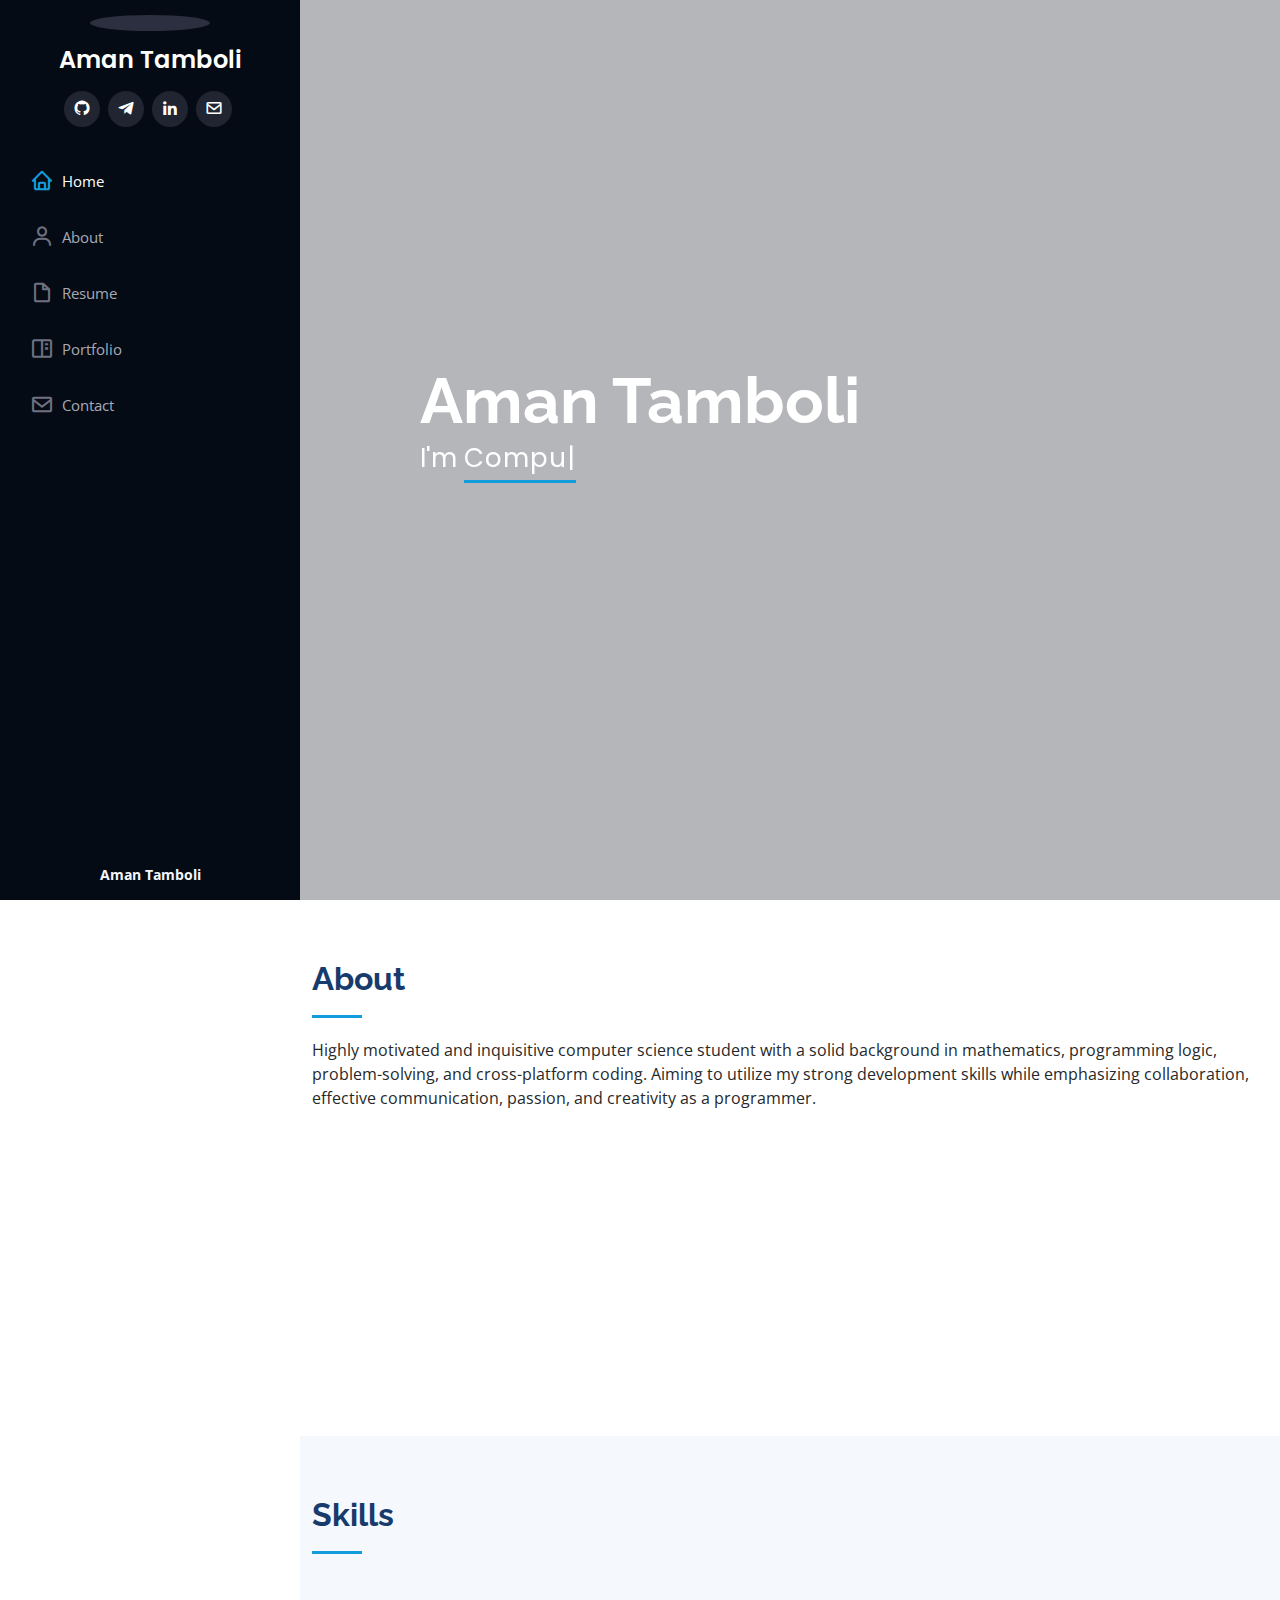
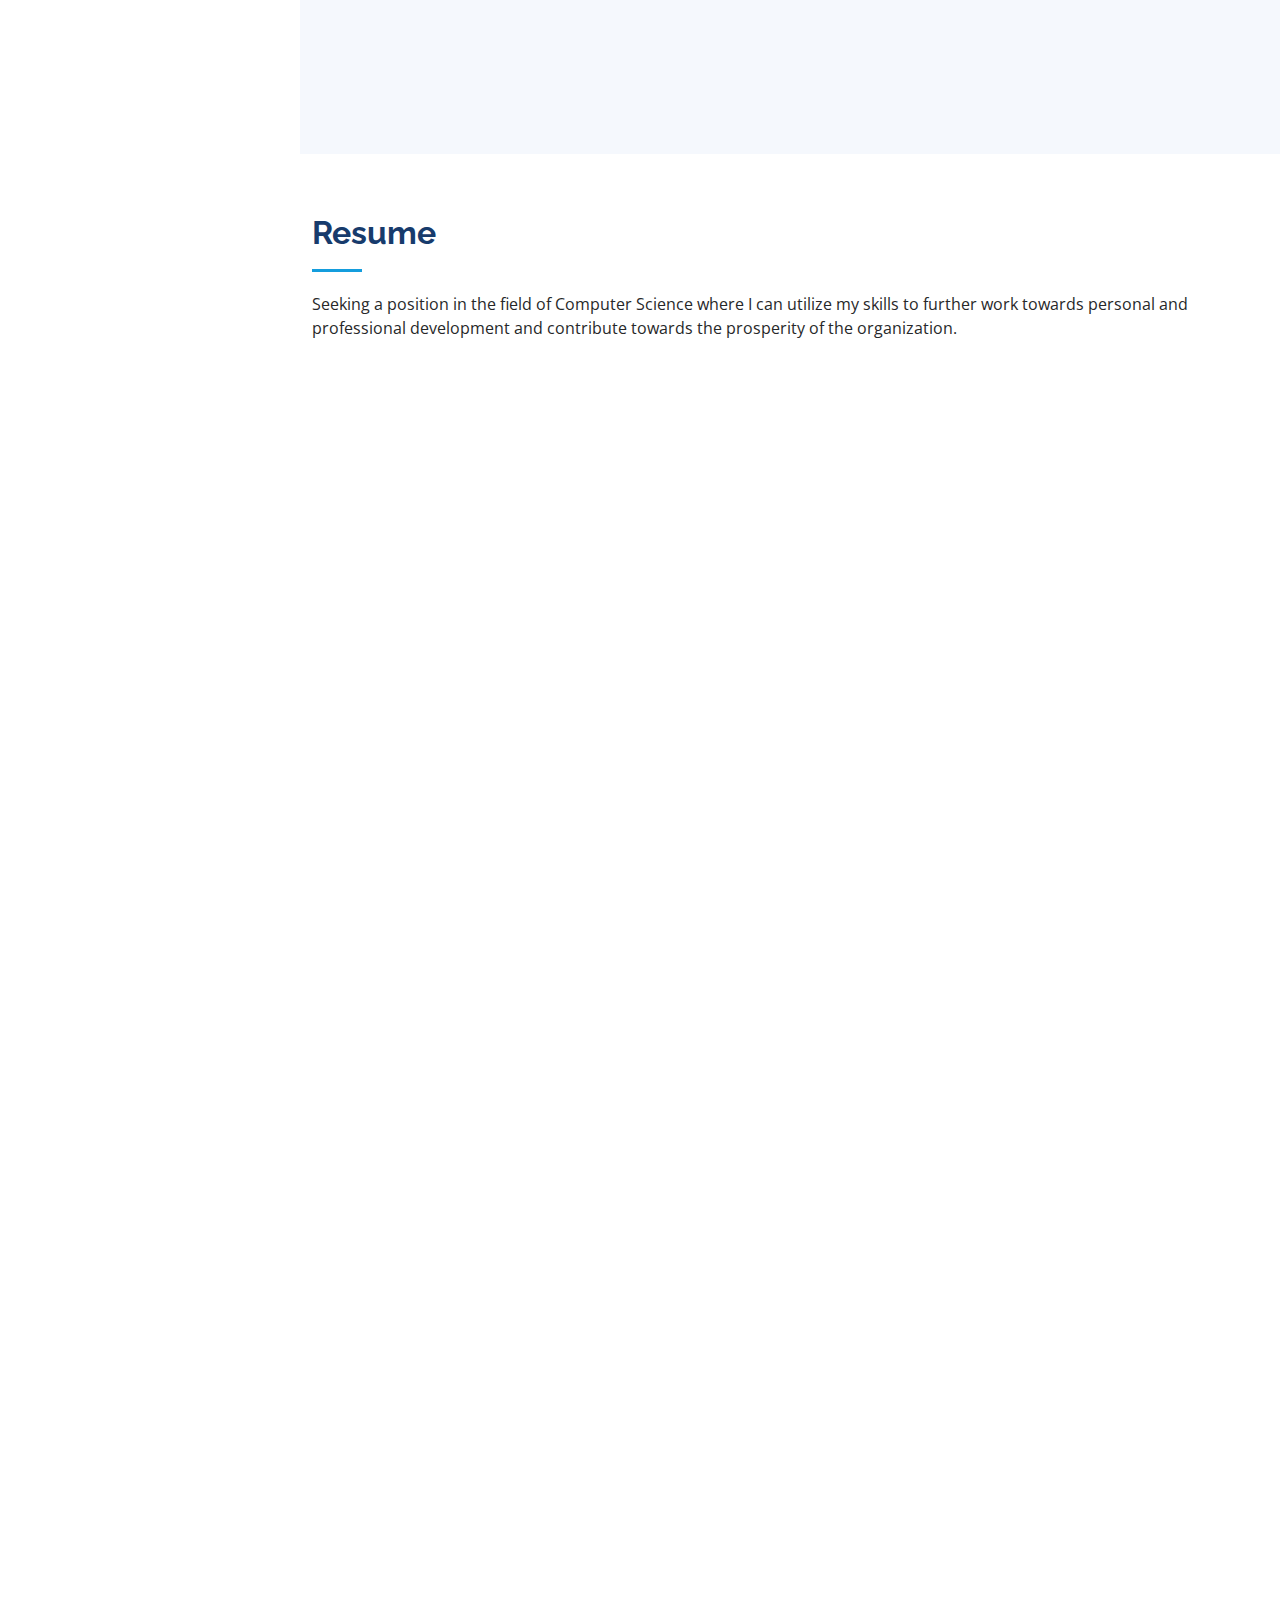
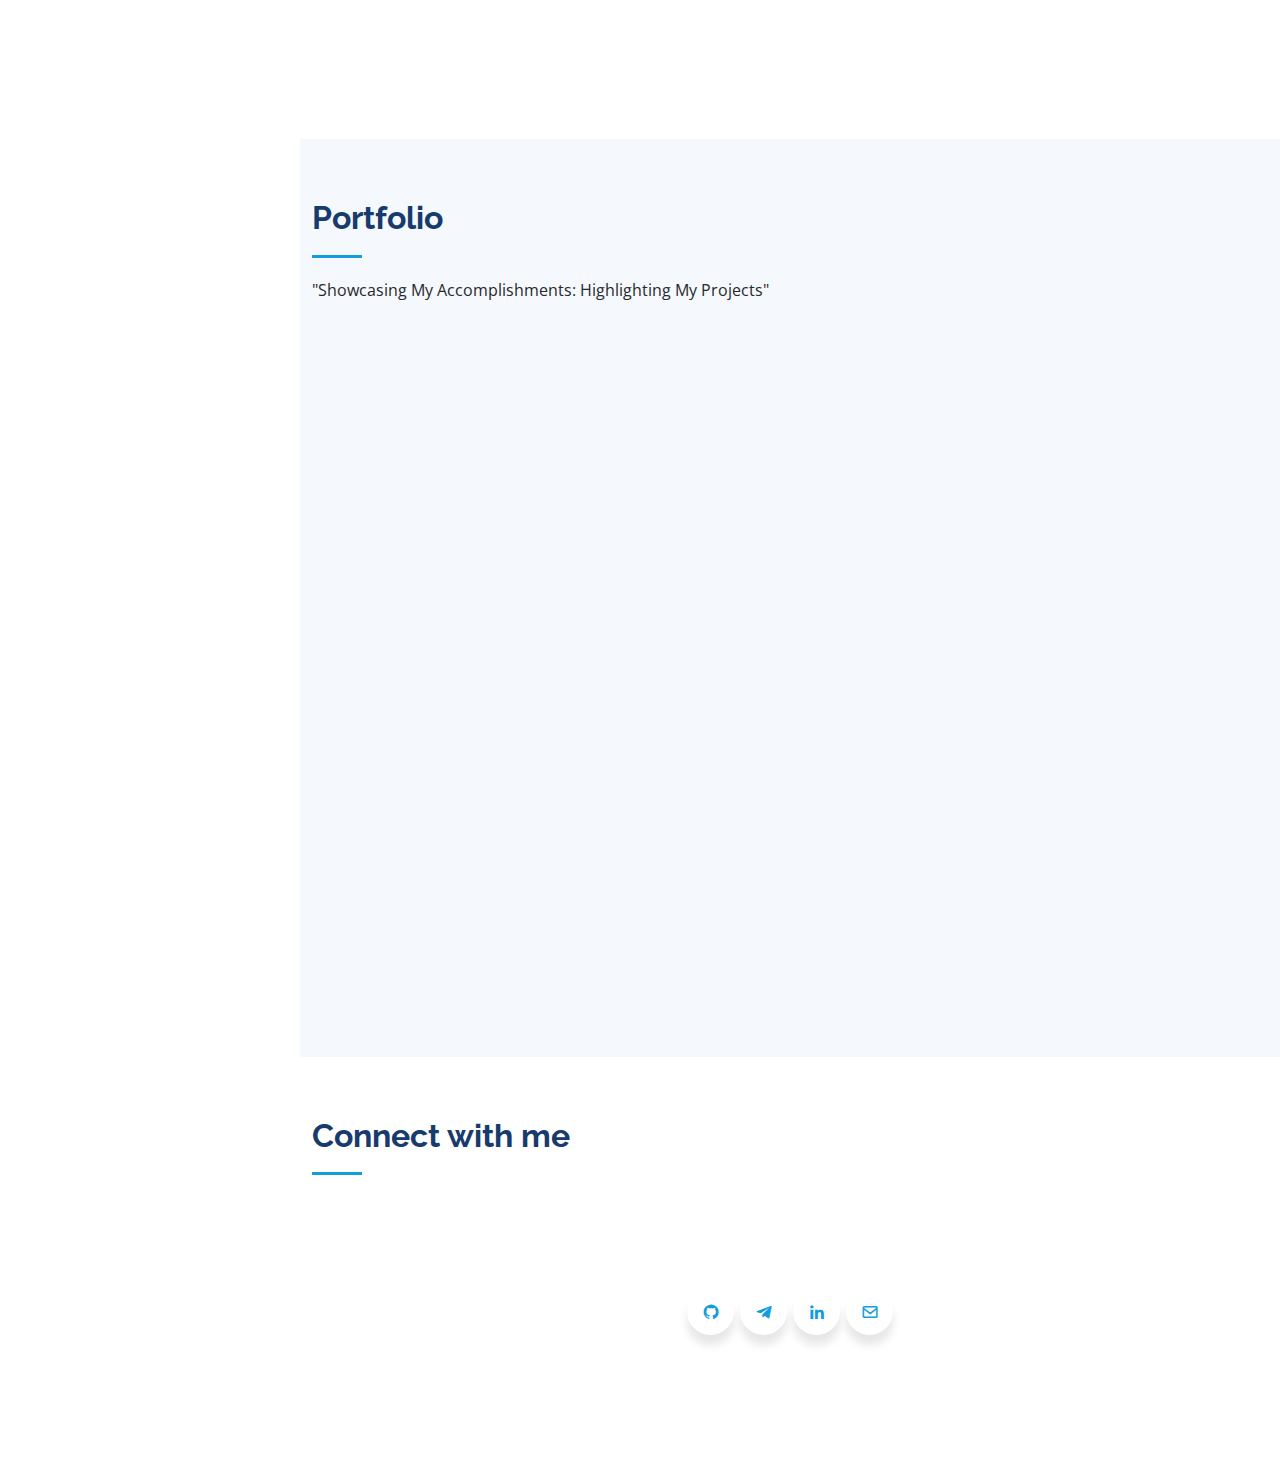
==== index.html @ ceb61392 "update" ====
<!DOCTYPE html>
<html lang="en">

<head>
  <meta charset="utf-8">
  <meta content="width=device-width, initial-scale=1.0" name="viewport">

  <title>Aman Tamboli: Portfolio</title>
  <meta content="" name="description">
  <meta content="" name="keywords">

  <!-- Favicons -->
  <link href="assets/img/mylogo.png" rel="icon">
  <link href="assets/img/mylogo.png" rel="apple-touch-icon">

  <!-- Google Fonts -->
  <link
    href="https://fonts.googleapis.com/css?family=Open+Sans:300,300i,400,400i,600,600i,700,700i|Raleway:300,300i,400,400i,500,500i,600,600i,700,700i|Poppins:300,300i,400,400i,500,500i,600,600i,700,700i"
    rel="stylesheet">

  <!-- Vendor CSS Files -->
  <link href="assets/vendor/aos/aos.css" rel="stylesheet">
  <link href="assets/vendor/bootstrap/css/bootstrap.min.css" rel="stylesheet">
  <link href="assets/vendor/bootstrap-icons/bootstrap-icons.css" rel="stylesheet">
  <link href="assets/vendor/boxicons/css/boxicons.min.css" rel="stylesheet">
  <link href="assets/vendor/glightbox/css/glightbox.min.css" rel="stylesheet">
  <link href="assets/vendor/swiper/swiper-bundle.min.css" rel="stylesheet">
  <link rel="stylesheet" href="https://cdnjs.cloudflare.com/ajax/libs/font-awesome/5.15.3/css/all.min.css" />
  <!-- Template Main CSS File -->
  <link href="assets/css/style.css" rel="stylesheet">

  <!-- =======================================================
  * Template Name: iPortfolio - v3.7.0
  * Template URL: https://bootstrapmade.com/iportfolio-bootstrap-portfolio-websites-template/
  * Author: BootstrapMade.com
  * License: https://bootstrapmade.com/license/
  ======================================================== -->
</head>

<body>

  <!-- ======= Mobile nav toggle button ======= -->
  <i class="bi bi-list mobile-nav-toggle d-xl-none"></i>

  <!-- ======= Header ======= -->
  <header id="header">
    <div class="d-flex flex-column">

      <div class="profile">
        <!-- <img src="https://media-exp1.licdn.com/dms/image/C5603AQG3mb6Bc3Xt7g/profile-displayphoto-shrink_800_800/0/1639914440970?e=1656547200&v=beta&t=l0joowazqiix-1mie-mZWwQ-LQXD8ti0ao4_IFDDlk4" alt="" class="img-fluid rounded-circle"> -->
        <!-- <img src="https://raw.githubusercontent.com/amantamboli/portfolio/master/assets/img/mylogo.png" alt="" class="img-fluid rounded-circle"> -->
        <img
          src="https://media-exp2.licdn.com/dms/image/C5603AQG3mb6Bc3Xt7g/profile-displayphoto-shrink_400_400/0/1639914440970?e=1663804800&v=beta&t=HM-9OpyzjAhBj-Ykf5n0uSPg3c0UyZ5aHsgUbwPzd6U"
          alt="" class="img-fluid rounded-circle">
        <h1 class="text-light"><a href="index.html">Aman Tamboli</a></h1>
        <div class="social-links mt-3 text-center">
          <a href="https://github.com/amantamboli/" class="twitter" target="_blank"><i class="bx bxl-github"></i></a>
          <a href="https://t.me/amantamboli" class="telegram"><i class="bx bxl-telegram" target="_blank"></i></a>
          <a href="https://www.linkedin.com/in/amantamboli/" class="linkedin"><i class="bx bxl-linkedin"
              target="_blank"></i></a>
          <a href="mailto: amantamboli7781@gmail.com" class="linkedin"><i class="bx bx-envelope"
              target="_blank"></i></a>
        </div>
      </div>

      <nav id="navbar" class="nav-menu navbar">
        <ul>
          <li><a href="#hero" class="nav-link scrollto active"><i class="bx bx-home"></i> <span>Home</span></a></li>
          <li><a href="#about" class="nav-link scrollto"><i class="bx bx-user"></i> <span>About</span></a></li>
          <li><a href="#resume" class="nav-link scrollto"><i class="bx bx-file-blank"></i> <span>Resume</span></a></li>
          <li><a href="#portfolio" class="nav-link scrollto"><i class="bx bx-book-content"></i>
              <span>Portfolio</span></a></li>
          <li><a href="#contact" class="nav-link scrollto"><i class="bx bx-envelope"></i> <span>Contact</span></a></li>
        </ul>
      </nav><!-- .nav-menu -->
    </div>
  </header><!-- End Header -->

  <!-- ======= Hero Section ======= -->
  <section id="hero" class="d-flex flex-column justify-content-center align-items-center">
    <div class="hero-container" data-aos="fade-in">
      <h1>Aman Tamboli</h1>
      <p>I'm <span class="typed" data-typed-items="Computer Science Student"></span></p>
    </div>
  </section><!-- End Hero -->

  <main id="main">

    <!-- ======= About Section ======= -->
    <section id="about" class="about">
      <div class="container">

        <div class="section-title">
          <h2>About</h2>
          <p>Highly motivated and inquisitive computer science student with a solid background in mathematics,
            programming logic, problem-solving, and cross-platform coding. Aiming to utilize my strong development
            skills while emphasizing collaboration, effective communication, passion, and creativity as a programmer.
          </p>
        </div>

        <div class="row">

          <div class="col-lg pt-4 pt-lg-0 content" data-aos="fade">
            <h3>Computer Science Graduate.</h3>
            <p class="fst-italic">
              Master's Degree in Computer Science.
            </p>
            <div class="row">
              <div class="col-lg-6">
                <ul>
                  <li><i class="bi bi-chevron-right"></i> <strong></strong> <span>🌱 I’m currently learning everything
                      🤣</span></li>
                  <li><i class="bi bi-chevron-right"></i> <strong></strong> <span>🤔: I’m looking for help with anything
                      I am currently working on! 😅</span></li>
                  <li><i class="bi bi-chevron-right"></i> <strong></strong> <span>✍ You can find my resume here <a
                        href="https://drive.google.com/file/d/1RSyKnVNgx1D_3Hx6oKU5B5f_IW3lzpwm/view?usp=drive_link"
                        target="_blank"> Resume</a></span></li>
                  <!-- <li><i class="bi bi-chevron-right"></i> <strong>City:</strong> <span></span></li> -->
                </ul>
              </div>
              <div class="col-lg-6">
                <ul>
                  <li><i class="bi bi-chevron-right"></i> <strong></strong>❤️ Love Mathematics <span></span></li>
                  <!-- <li><i class="bi bi-chevron-right"></i> <strong>Degree:</strong> <span></span></li> -->
                  <li><i class="bi bi-chevron-right"></i> <strong></strong> <span>⚡ Fun fact: Je connais un peu le
                      français.</span>
                  </li>
                  <!-- <li><i class="bi bi-chevron-right"></i> <strong>Freelance:</strong> <span></span></li> -->
                </ul>
              </div>
            </div>
            <p>

            </p>
          </div>
        </div>

      </div>
    </section><!-- End About Section -->



    <!-- ======= Skills Section ======= -->
    <section id="skills" class="skills section-bg">
      <div class="container">

        <div class="section-title">
          <h2>Skills</h2>
          <p></p>
        </div>

        <div class="row skills-content">
          <div class="col-sm-3" data-aos="fade-up">

            <div class="progress">
              <span class="skill">C/C++ </span>

            </div>

            <div class="progress">
              <span class="skill">Python </span>

            </div>

            <div class="progress">
              <span class="skill">Django</span>

            </div>

          </div>
          <div class="col-sm-3" data-aos="fade-up">

            <div class="progress">
              <span class="skill">Java </span>

            </div>

            <div class="progress">
              <span class="skill">Machine Learning </span>

            </div>

            <div class="progress">
              <span class="skill">JavaScript</span>

            </div>

          </div>
          <div class="col-sm-3" data-aos="fade-up">

            <div class="progress">
              <span class="skill">PHP </span>

            </div>

            <div class="progress">
              <span class="skill">SQL </span>

            </div>

            <div class="progress">
              <span class="skill">HTML/CSS</span>

            </div>

          </div>

          <div class="col-sm-3" data-aos="fade-up" data-aos-delay="100">

            <div class="progress">
              <span class="skill">Git & GitHub </span>

            </div>

            <div class="progress">
              <span class="skill">Data structure & algorithm </span>

            </div>

            <div class="progress">
              <span class="skill">Problem Solving </span>

            </div>

          </div>

        </div>

      </div>
    </section><!-- End Skills Section -->

    <!-- ======= Resume Section ======= -->
    <section id="resume" class="resume">
      <div class="container">

        <div class="section-title">
          <h2>Resume</h2>
          <p>Seeking a position in the field of Computer Science
            where I can utilize my skills to further work towards
            personal and professional development and contribute
            towards the prosperity of the organization.</p>
        </div>

        <div class="row">
          <div class="col-lg-6" data-aos="fade-up">
            <h3 class="resume-title">Summary</h3>
            <div class="resume-item pb-0">
              <h4>Aman Tamboli</h4>
              <p><em>Highly motivated and inquisitive computer science student with a solid background in mathematics,
                  programming logic, problem-solving, and cross-platform coding. Aiming to utilize my strong development
                  skills while emphasizing collaboration, effective communication, passion, and creativity as a
                  programmer.</em></p>
              <ul>
                <li>Pune, Mahatrastra, India</li>
                <li><a href="https://github.com/amantamboli">GitHub</a></li>
                <li><a href="mailto: amanullatamboli7781@gmail.com">Email Me</a></li>
              </ul>
            </div>

            <h3 class="resume-title">Education</h3>
            <div class="resume-item">
              <h4>MSc (Computer Science)</h4>
              <h5>2021 - 2023</h5>
              <p><em>Fergusson College, Pune</em></p>
              <p></p>
            </div>
            <div class="resume-item">
              <h4>BSc (Computer Science)</h4>
              <h5>2018 - 2021</h5>
              <p><em>Pune University</em></p>
              <p></p>
            </div>
            <div class="resume-item">
              <h4>HSC (XII<sup>th</sup>)</h4>
              <h5>2017 - 2018</h5>
              <p><em>Mahatrastra State Board</em></p>
              <p></p>
            </div>
          </div>
          <div class="col-lg-6" data-aos="fade-up" data-aos-delay="100">
            <h3 class="resume-title">Projects</h3>
            <div class="resume-item">
              <h4>Duplicate Question Detection</h4>
              <h5>2023</h5>
              <p><em><a href="https://github.com/amantamboli/duplicate_questions_detection">See Source Code</a></em></p>
              <p><em><a href="partials/question.html">Visit Website</a></em></p>
              <ul>
                <li>In this project, our focus was on identifying duplicate questions. By leveraging machine learning
                  techniques and Quora's question pair dataset, we developed models to classify questions as duplicate
                  or non-duplicate.</li>
                <li>Our goal was to enhance the user experience by improving content quality and quantity through
                  effective duplicate question detection. </li>

                <li> python, Jupyter Notebook, Streamlit</li>
              </ul>
            </div>
            <div class="resume-item">
              <h4>StudyHub</h4>
              <h5>2023</h5>
              <p><em><a href="https://github.com/amantamboli/studyhub">See Source Code</a></em></p>
              <p><em><a href="partials/studyhub.html">Visit Website</a></em></p>
              <ul>

                <li>StudyHub is a web application that streamlines academic management for students. With features like
                  task organization, homework management, note-taking, book search, and more, StudyHub saves time and
                  simplifies student life.</li>
                <li>Accessible 24/7 on mobile phones and laptops, StudyHub aims to enhance productivity and provide
                  students with a centralized platform for academic success.</li>
                <li> python, Django, JavaScript, SQlite, HTML, CSS,</li>
              </ul>
            </div>
            <div class="resume-item">
              <h4>StudiTalk</h4>
              <h5>2022</h5>
              <p><em><a href="https://github.com/amantamboli/studitalk">See source code</a></em></p>
              <p><em><a href="partials/chatapp.html">Visit Website</a></em></p>
              <ul>
                <li>Our chat application connects students with shared interests, enabling them to interact, seek help,
                  and build a supportive community.</li>
                <li>By specifying preferences and creating an account, students can engage in meaningful conversations,
                  fostering knowledge-sharing and learning. </li>

                <li>JavaScript, PHP, MySql, HTML, CSS</li>
              </ul>
            </div>
          </div>
        </div>

      </div>
    </section><!-- End Resume Section -->

    <!-- ======= Portfolio Section ======= -->
    <section id="portfolio" class="portfolio section-bg">
      <div class="container">

        <div class="section-title">
          <h2>Portfolio</h2>
          <p>"Showcasing My Accomplishments: Highlighting My Projects"</p>
        </div>



        <div class="row portfolio-container" data-aos="fade-up" data-aos-delay="100">

          <div class="col-lg-4 col-md-6 portfolio-item filter-app">
            <div class="portfolio-wrap">
              <img src="assets/img/Duplicate Question Detection.png" class="img-fluid" alt="img">
              <div class="portfolio-links">

                <a href="partials/question.html" title="Click for More Details"><i class="bx bx-link"></i>Click here to
                  see details</a>
              </div>
            </div>
          </div>

          <div class="col-lg-4 col-md-6 portfolio-item filter-app">
            <div class="portfolio-wrap">
              <img src="assets/img/studyhubthubnail.png" class="img-fluid" alt="img">
              <div class="portfolio-links">

                <a href="partials/studyhub.html" title="Click for More Details"><i class="bx bx-link"></i>Click here to
                  see details</a>
              </div>
            </div>
          </div>

          <div class="col-lg-4 col-md-6 portfolio-item filter-web">
            <div class="portfolio-wrap">
              <img src="assets/img/chatapp/chatapp portfolio thumbnail.png" class="img-fluid" alt="img">
              <div class="portfolio-links">

                <a href="partials/chatapp.html" title="Click for More Details"><i class="bx bx-link"></i>Click here to
                  see details</a>
              </div>
            </div>
          </div>

          <div class="col-lg-4 col-md-6 portfolio-item filter-app">
            <div class="portfolio-wrap">
              <img src="assets/img/insurance/insurance portfolio thumbnail.png" class="img-fluid" alt="img">
              <div class="portfolio-links">

                <a href="partials/insurance.html" title="Click for More Details"><i class="bx bx-link">Click here to see
                    details</i></a>
              </div>
            </div>
          </div>






        </div>

      </div>
    </section><!-- End Portfolio Section -->



    <!-- ======= Contact Section ======= -->
    <section id="contact" class="contact">
      <div class="container">

        <div class="section-title">
          <h2>Connect with me</h2>
          <p></p>
        </div>


        <section class="icons">
          <div class="wrapper">
            <ul class="wrapper">

              <a height="25px" width="25" href="https://github.com/amantamboli/" class="twitter" target="_blank">
                <li class="icon codechef"><i class="bx bxl-github"></i><span class="tooltip">GitHub</span></li>
              </a>
              <a href="https://t.me/amantamboli" class="telegram">
                <li class="icon codeforces"><i class="bx bxl-telegram" target="_blank"></i><span
                    class="tooltip">Telegram</span></li>
              </a>
              <a href="https://www.linkedin.com/in/amantamboli/" class="linkedin">
                <li class="icon codeforces"><i class="bx bxl-linkedin" target="_blank"></i><span
                    class="tooltip">linkedin</span></li>
              </a>
              <a href="mailto: amantamboli7781@gmail.com" class="linkedin">
                <li class="icon leetcode"><i class="bx bx-envelope" target="_blank"></i><span
                    class="tooltip">Email</span></li< /a>


                  <!-- <a href="https://www.codechef.com/users/stokesy7/" target="_blank"> <li class="icon codechef">
                <span class="tooltip">CodeChef</span>
               <span><img src="https://raw.githubusercontent.com/amantamboli/portfolio/030cffebc2ae0749c78e4b8c94be633394f4f6c1/assets/img/codechef.svg" alt="" height="25px" width="25"></span>
              </li></a>
              <a href="https://codeforces.com/profile/Stokesy" target="_blank"><li class="icon codeforces">
                <span class="tooltip">codeforces</span>
               <span><img src="https://raw.githubusercontent.com/amantamboli/portfolio/bebb0fd388e89c88b3a866d86327655bfe394910/assets/img/codeforces.svg" alt="" height="25px" width="25"></span>
              </li></a>
              <a href="https://atcoder.jp/users/Stokesy" target="_blank"><li class="icon atcoder">
                <span class="tooltip">atcoder</span>
                <span><img src="https://raw.githubusercontent.com/amantamboli/portfolio/bebb0fd388e89c88b3a866d86327655bfe394910/assets/img/codio.svg" alt="" height="25px" width="25"></span>
              </li></a>
              <a href="https://leetcode.com/Stokesy/" target="_blank"><li class="icon leetcode">
                 <span class="tooltip">LeetCode</span>
                <span><img src="https://raw.githubusercontent.com/amantamboli/portfolio/bebb0fd388e89c88b3a866d86327655bfe394910/assets/img/leetcode.svg" alt="" height="25px" width="25"></span>
              </li></a> -->

            </ul>
          </div>
        </section>


      </div>

      </div>
    </section><!-- End Contact Section -->

  </main><!-- End #main -->

  <!-- ======= Footer ======= -->
  <footer id="footer">
    <div class="container">
      <div class="copyright">
        <strong><span>Aman Tamboli</span></strong>
      </div>

    </div>
  </footer><!-- End  Footer -->

  <a href="#" class="back-to-top d-flex align-items-center justify-content-center"><i
      class="bi bi-arrow-up-short"></i></a>

  <!-- Vendor JS Files -->
  <script src="assets/vendor/purecounter/purecounter.js"></script>
  <script src="assets/vendor/aos/aos.js"></script>
  <script src="assets/vendor/bootstrap/js/bootstrap.bundle.min.js"></script>
  <script src="assets/vendor/glightbox/js/glightbox.min.js"></script>
  <script src="assets/vendor/isotope-layout/isotope.pkgd.min.js"></script>
  <script src="assets/vendor/swiper/swiper-bundle.min.js"></script>
  <script src="assets/vendor/typed.js/typed.min.js"></script>
  <script src="assets/vendor/waypoints/noframework.waypoints.js"></script>
  <script src="assets/vendor/php-email-form/validate.js"></script>

  <!-- Template Main JS File -->
  <script src="assets/js/main.js"></script>

</body>

</html>
---- assets/css/style.css ----
/**
* Template Name: iPortfolio - v3.7.0
* Template URL: https://bootstrapmade.com/iportfolio-bootstrap-portfolio-websites-template/
* Author: BootstrapMade.com
* License: https://bootstrapmade.com/license/
*/

/*--------------------------------------------------------------
# General
--------------------------------------------------------------*/


body {
  font-family: "Open Sans", sans-serif;
  color: #272829;
}

a {
  color: #149ddd;
  text-decoration: none;
}

a:hover {
  color: #37b3ed;
  text-decoration: none;
}

h1, h2, h3, h4, h5, h6 {
  font-family: "Raleway", sans-serif;
}

/*--------------------------------------------------------------
# Back to top button
--------------------------------------------------------------*/
.back-to-top {
  position: fixed;
  visibility: hidden;
  opacity: 0;
  right: 15px;
  bottom: 15px;
  z-index: 996;
  background: #149ddd;
  width: 40px;
  height: 40px;
  border-radius: 50px;
  transition: all 0.4s;
}
.back-to-top i {
  font-size: 28px;
  color: #fff;
  line-height: 0;
}
.back-to-top:hover {
  background: #2eafec;
  color: #fff;
}
.back-to-top.active {
  visibility: visible;
  opacity: 1;
}

/*--------------------------------------------------------------
# Header
--------------------------------------------------------------*/
#header {
  position: fixed;
  top: 0;
  left: 0;
  bottom: 0;
  width: 300px;
  transition: all ease-in-out 0.5s;
  z-index: 9997;
  transition: all 0.5s;
  padding: 0 15px;
  background: #040b14;
  overflow-y: auto;
}
#header .profile img {
  margin: 15px auto;
  display: block;
  width: 120px;
  border: 8px solid #2c2f3f;
}
#header .profile h1 {
  font-size: 24px;
  margin: 0;
  padding: 0;
  font-weight: 600;
  -moz-text-align-last: center;
  text-align-last: center;
  font-family: "Poppins", sans-serif;
}
#header .profile h1 a, #header .profile h1 a:hover {
  color: #fff;
  text-decoration: none;
}
#header .profile .social-links a {
  font-size: 18px;
  display: inline-block;
  background: #212431;
  color: #fff;
  line-height: 1;
  padding: 8px 0;
  margin-right: 4px;
  border-radius: 50%;
  text-align: center;
  width: 36px;
  height: 36px;
  transition: 0.3s;
}
#header .profile .social-links a:hover {
  background: #149ddd;
  color: #fff;
  text-decoration: none;
}

#main {
  margin-left: 300px;
}

@media (max-width: 1199px) {
  #header {
    left: -300px;
  }

  #main {
    margin-left: 0;
  }
}
/*--------------------------------------------------------------
# Navigation Menu
--------------------------------------------------------------*/
/* Desktop Navigation */
.nav-menu {
  padding: 30px 0 0 0;
}
.nav-menu * {
  margin: 0;
  padding: 0;
  list-style: none;
}
.nav-menu > ul > li {
  position: relative;
  white-space: nowrap;
}
.nav-menu a, .nav-menu a:focus {
  display: flex;
  align-items: center;
  color: #a8a9b4;
  padding: 12px 15px;
  margin-bottom: 8px;
  transition: 0.3s;
  font-size: 15px;
}
.nav-menu a i, .nav-menu a:focus i {
  font-size: 24px;
  padding-right: 8px;
  color: #6f7180;
}
.nav-menu a:hover, .nav-menu .active, .nav-menu .active:focus, .nav-menu li:hover > a {
  text-decoration: none;
  color: #fff;
}
.nav-menu a:hover i, .nav-menu .active i, .nav-menu .active:focus i, .nav-menu li:hover > a i {
  color: #149ddd;
}

/* Mobile Navigation */
.mobile-nav-toggle {
  position: fixed;
  right: 15px;
  top: 15px;
  z-index: 9998;
  border: 0;
  font-size: 24px;
  transition: all 0.4s;
  outline: none !important;
  background-color: #149ddd;
  color: #fff;
  width: 40px;
  height: 40px;
  display: inline-flex;
  align-items: center;
  justify-content: center;
  line-height: 0;
  border-radius: 50px;
  cursor: pointer;
}

.mobile-nav-active {
  overflow: hidden;
}
.mobile-nav-active #header {
  left: 0;
}

/*--------------------------------------------------------------
# Hero Section
--------------------------------------------------------------*/
#hero {
  width: 100%;
  height: 100vh;
  background: url("https://images.unsplash.com/photo-1480506132288-68f7705954bd?ixlib=rb-1.2.1&ixid=MnwxMjA3fDB8MHxwaG90by1wYWdlfHx8fGVufDB8fHx8&auto=format&fit=crop&w=1220&q=80") top center;
  background-size: cover;
}
#hero:before {
  content: "";
  background: rgba(5, 13, 24, 0.3);
  position: absolute;
  bottom: 0;
  top: 0;
  left: 0;
  right: 0;
  z-index: 1;
}
#hero .hero-container {
  position: relative;
  z-index: 2;
  min-width: 300px;
  
}
#hero h1 {
  margin: 0 0 10px 0;
  font-size: 64px;
  font-weight: 700;
  line-height: 56px;
  color: #fff;
}
#hero p {
  color: #fff;
  margin-bottom: 50px;
  font-size: 26px;
  font-family: "Poppins", sans-serif;
}
#hero p span {
  color: #fff;
  padding-bottom: 4px;
  letter-spacing: 1px;
  border-bottom: 3px solid #149ddd;
}
@media (min-width: 1024px) {
  #hero {
    background-attachment: fixed;
  }
}
@media (max-width: 768px) {
  #hero h1 {
    font-size: 28px;
    line-height: 36px;
  }
  #hero h2 {
    font-size: 18px;
    line-height: 24px;
    margin-bottom: 30px;
  }
  #hero .hero-container {
    
    width: 80%;
  height: 20%;
  }
}

/*--------------------------------------------------------------
# Sections General
--------------------------------------------------------------*/
section {
  padding: 60px 0;
  overflow: hidden;
}

.section-bg {
  background: #f5f8fd;
}

.section-title {
  padding-bottom: 30px;
}
.section-title h2 {
  font-size: 32px;
  font-weight: bold;
  margin-bottom: 20px;
  padding-bottom: 20px;
  position: relative;
  color: #173b6c;
}
.section-title h2::after {
  content: "";
  position: absolute;
  display: block;
  width: 50px;
  height: 3px;
  background: #149ddd;
  bottom: 0;
  left: 0;
}
.section-title p {
  margin-bottom: 0;
}

/*--------------------------------------------------------------
# About
--------------------------------------------------------------*/
.about .content h3 {
  font-weight: 700;
  font-size: 26px;
  color: #173b6c;
}
.about .content ul {
  list-style: none;
  padding: 0;
}
.about .content ul li {
  margin-bottom: 20px;
  display: flex;
  align-items: center;
}
.about .content ul strong {
  margin-right: 10px;
}
.about .content ul i {
  font-size: 16px;
  margin-right: 5px;
  color: #149ddd;
  line-height: 0;
}
.about .content p:last-child {
  margin-bottom: 0;
}

/*--------------------------------------------------------------
# Facts
--------------------------------------------------------------*/
.facts {
  padding-bottom: 30px;
}
.facts .count-box {
  padding: 30px;
  width: 100%;
}
.facts .count-box i {
  display: block;
  font-size: 44px;
  color: #149ddd;
  float: left;
  line-height: 0;
}
.facts .count-box span {
  font-size: 48px;
  line-height: 40px;
  display: block;
  font-weight: 700;
  color: #050d18;
  margin-left: 60px;
}
.facts .count-box p {
  padding: 15px 0 0 0;
  margin: 0 0 0 60px;
  font-family: "Raleway", sans-serif;
  font-size: 14px;
  color: #122f57;
}
.facts .count-box a {
  font-weight: 600;
  display: block;
  margin-top: 20px;
  color: #122f57;
  font-size: 15px;
  font-family: "Poppins", sans-serif;
  transition: ease-in-out 0.3s;
}
.facts .count-box a:hover {
  color: #1f5297;
}

/*--------------------------------------------------------------
# Akills
--------------------------------------------------------------*/
.skills .progress {
  height: 30px;
  display: block;
  background: none;
  border-radius: 0;
}
.skills .progress .skill {
  padding: 0;
  margin: 0 0 6px 0;
  text-transform: uppercase;
  display: block;
  font-weight: 600;
  font-family: "Poppins", sans-serif;
  color: #050d18;
}
.skills .progress .skill .val {
  float: right;
  font-style: normal;
}
.skills .progress-bar-wrap {
  background: #dce8f8;
  height: 10px;
}
.skills .progress-bar {
  width: 1px;
  height: 10px;
  transition: 0.9s;
  background-color: #149ddd;
}

/*--------------------------------------------------------------
# Resume
--------------------------------------------------------------*/
.resume .resume-title {
  font-size: 26px;
  font-weight: 700;
  margin-top: 20px;
  margin-bottom: 20px;
  color: #050d18;
}
.resume .resume-item {
  padding: 0 0 20px 20px;
  margin-top: -2px;
  border-left: 2px solid #1f5297;
  position: relative;
}
.resume .resume-item h4 {
  line-height: 18px;
  font-size: 18px;
  font-weight: 600;
  text-transform: uppercase;
  font-family: "Poppins", sans-serif;
  color: #050d18;
  margin-bottom: 10px;
}
.resume .resume-item h5 {
  font-size: 16px;
  background: #e4edf9;
  padding: 5px 15px;
  display: inline-block;
  font-weight: 600;
  margin-bottom: 10px;
}
.resume .resume-item ul {
  padding-left: 20px;
}
.resume .resume-item ul li {
  padding-bottom: 10px;
}
.resume .resume-item:last-child {
  padding-bottom: 0;
}
.resume .resume-item::before {
  content: "";
  position: absolute;
  width: 16px;
  height: 16px;
  border-radius: 50px;
  left: -9px;
  top: 0;
  background: #fff;
  border: 2px solid #1f5297;
}

/*--------------------------------------------------------------
# Portfolio
--------------------------------------------------------------*/
.portfolio .portfolio-item {
  margin-bottom: 30px;
}
.portfolio #portfolio-flters {
  padding: 0;
  margin: 0 auto 35px auto;
  list-style: none;
  text-align: center;
  background: #fff;
  border-radius: 50px;
  padding: 2px 15px;
}
.portfolio #portfolio-flters li {
  cursor: pointer;
  display: inline-block;
  padding: 10px 15px 8px 15px;
  font-size: 14px;
  font-weight: 600;
  line-height: 1;
  text-transform: uppercase;
  color: #272829;
  margin-bottom: 5px;
  transition: all 0.3s ease-in-out;
}
.portfolio #portfolio-flters li:hover, .portfolio #portfolio-flters li.filter-active {
  color: #149ddd;
}
.portfolio #portfolio-flters li:last-child {
  margin-right: 0;
}
.portfolio .portfolio-wrap {
  transition: 0.3s;
  position: relative;
  overflow: hidden;
  z-index: 1;
}
.portfolio .portfolio-wrap::before {
  content: "";
  background: rgba(255, 255, 255, 0.5);
  position: absolute;
  left: 0;
  right: 0;
  top: 0;
  bottom: 0;
  transition: all ease-in-out 0.3s;
  z-index: 2;
  opacity: 0;
}
.portfolio .portfolio-wrap .portfolio-links {
  opacity: 1;
  left: 0;
  right: 0;
  bottom: -60px;
  z-index: 3;
  position: absolute;
  transition: all ease-in-out 0.3s;
  display: flex;
  justify-content: center;
}
.portfolio .portfolio-wrap .portfolio-links a {
  color: #fff;
  font-size: 28px;
  text-align: center;
  background: rgba(20, 157, 221, 0.75);
  transition: 0.3s;
  width: 100%;
}
.portfolio .portfolio-wrap .portfolio-links a:hover {
  background: rgba(20, 157, 221, 0.95);
}
.portfolio .portfolio-wrap .portfolio-links a + a {
  border-left: 1px solid #37b3ed;
}
.portfolio .portfolio-wrap:hover::before {
  top: 0;
  left: 0;
  right: 0;
  bottom: 0;
  opacity: 1;
}
.portfolio .portfolio-wrap:hover .portfolio-links {
  opacity: 1;
  bottom: 0;
}

/*--------------------------------------------------------------
# Portfolio Details
--------------------------------------------------------------*/
.portfolio-details {
  padding-top: 40px;
}
.portfolio-details .portfolio-details-slider img {
  width: 100%;
}
.portfolio-details .portfolio-details-slider .swiper-pagination {
  margin-top: 20px;
  position: relative;
}
.portfolio-details .portfolio-details-slider .swiper-pagination .swiper-pagination-bullet {
  width: 12px;
  height: 12px;
  background-color: #fff;
  opacity: 1;
  border: 1px solid #149ddd;
}
.portfolio-details .portfolio-details-slider .swiper-pagination .swiper-pagination-bullet-active {
  background-color: #149ddd;
}
.portfolio-details .portfolio-info {
  padding: 30px;
  box-shadow: 0px 0 30px rgba(5, 13, 24, 0.08);
}
.portfolio-details .portfolio-info h3 {
  font-size: 22px;
  font-weight: 700;
  margin-bottom: 20px;
  padding-bottom: 20px;
  border-bottom: 1px solid #eee;
}
.portfolio-details .portfolio-info ul {
  list-style: none;
  padding: 0;
  font-size: 15px;
  list-style-type: disc;
}
.portfolio-details .portfolio-info ul li + li {
  margin-top: 10px;
}
.portfolio-details .portfolio-description {
  padding-top: 30px;
}
.portfolio-details .portfolio-description h2 {
  font-size: 26px;
  font-weight: 700;
  margin-bottom: 20px;
}
.portfolio-details .portfolio-description p {
  padding: 0;
}

/*--------------------------------------------------------------
# Services
--------------------------------------------------------------*/
.services .icon-box {
  margin-bottom: 20px;
}
.services .icon {
  float: left;
  display: flex;
  align-items: center;
  justify-content: center;
  width: 54px;
  height: 54px;
  background: #149ddd;
  border-radius: 50%;
  transition: 0.5s;
  border: 1px solid #149ddd;
}
.services .icon i {
  color: #fff;
  font-size: 24px;
  line-height: 0;
}
.services .icon-box:hover .icon {
  background: #fff;
}
.services .icon-box:hover .icon i {
  color: #149ddd;
}
.services .title {
  margin-left: 80px;
  font-weight: 700;
  margin-bottom: 15px;
  font-size: 18px;
}
.services .title a {
  color: #343a40;
}
.services .title a:hover {
  color: #149ddd;
}
.services .description {
  margin-left: 80px;
  line-height: 24px;
  font-size: 14px;
}

/*--------------------------------------------------------------
# Testimonials
--------------------------------------------------------------*/
.testimonials .testimonials-carousel, .testimonials .testimonials-slider {
  overflow: hidden;
}
.testimonials .testimonial-item {
  box-sizing: content-box;
  text-align: center;
  min-height: 320px;
}
.testimonials .testimonial-item .testimonial-img {
  width: 90px;
  border-radius: 50%;
  margin: 0 auto;
}
.testimonials .testimonial-item h3 {
  font-size: 18px;
  font-weight: bold;
  margin: 10px 0 5px 0;
  color: #111;
}
.testimonials .testimonial-item h4 {
  font-size: 14px;
  color: #999;
  margin: 0;
}
.testimonials .testimonial-item .quote-icon-left, .testimonials .testimonial-item .quote-icon-right {
  color: #c3e8fa;
  font-size: 26px;
}
.testimonials .testimonial-item .quote-icon-left {
  display: inline-block;
  left: -5px;
  position: relative;
}
.testimonials .testimonial-item .quote-icon-right {
  display: inline-block;
  right: -5px;
  position: relative;
  top: 10px;
}
.testimonials .testimonial-item p {
  font-style: italic;
  margin: 0 15px 15px 15px;
  padding: 20px;
  background: #fff;
  position: relative;
  margin-bottom: 35px;
  border-radius: 6px;
  box-shadow: 0px 2px 15px rgba(0, 0, 0, 0.1);
}
.testimonials .testimonial-item p::after {
  content: "";
  width: 0;
  height: 0;
  border-top: 20px solid #fff;
  border-right: 20px solid transparent;
  border-left: 20px solid transparent;
  position: absolute;
  bottom: -20px;
  left: calc(50% - 20px);
}
.testimonials .swiper-pagination {
  margin-top: 20px;
  position: relative;
}
.testimonials .swiper-pagination .swiper-pagination-bullet {
  width: 12px;
  height: 12px;
  background-color: #fff;
  opacity: 1;
  border: 1px solid #149ddd;
}
.testimonials .swiper-pagination .swiper-pagination-bullet-active {
  background-color: #149ddd;
}

/*--------------------------------------------------------------
# Contact
--------------------------------------------------------------*/
/* .contact {
  padding-bottom: 130px;
} */
.contact .info {
  padding: 30px;
  background: #fff;
  width: 100%;
  box-shadow: 0 0 24px 0 rgba(0, 0, 0, 0.12);
  display: flex;
  justify-content: space-between;
}
.address{
 height: 4rem;

}
.address h4{
  margin-top: 10px;
}
.contact .info i {
  font-size: 20px;
  color: #149ddd;
  float: left;
  width: 44px;
  height: 44px;
  background: #dff3fc;
  display: flex;
  justify-content: center;
  align-items: center;
  border-radius: 50px;
  transition: all 0.3s ease-in-out;
}
.contact .info h4 {
  padding: 0 0 0 60px;
  font-size: 22px;
  font-weight: 600;
  margin-bottom: 5px;
  color: #050d18;
}
.contact .info p {
  padding: 0 0 10px 60px;
  margin-bottom: 20px;
  font-size: 14px;
  color: #173b6c;
}
.contact .info .email p {
  padding-top: 5px;
}
.contact .info .social-links {
  padding-left: 60px;
}
.contact .info .social-links a {
  font-size: 18px;
  display: inline-block;
  background: #333;
  color: #fff;
  line-height: 1;
  padding: 8px 0;
  border-radius: 50%;
  text-align: center;
  width: 36px;
  height: 36px;
  transition: 0.3s;
  margin-right: 10px;
}
.contact .info .social-links a:hover {
  background: #149ddd;
  color: #fff;
}
.contact .info .email:hover i, .contact .info .address:hover i, .contact .info .phone:hover i {
  background: #149ddd;
  color: #fff;
}
.contact .php-email-form {
  width: 100%;
  padding: 30px;
  background: #fff;
  box-shadow: 0 0 24px 0 rgba(0, 0, 0, 0.12);
}
.contact .php-email-form .form-group {
  padding-bottom: 8px;
}
.contact .php-email-form .validate {
  display: none;
  color: red;
  margin: 0 0 15px 0;
  font-weight: 400;
  font-size: 13px;
}
.contact .php-email-form .error-message {
  display: none;
  color: #fff;
  background: #ed3c0d;
  text-align: left;
  padding: 15px;
  font-weight: 600;
}
.contact .php-email-form .error-message br + br {
  margin-top: 25px;
}
.contact .php-email-form .sent-message {
  display: none;
  color: #fff;
  background: #18d26e;
  text-align: center;
  padding: 15px;
  font-weight: 600;
}
.contact .php-email-form .loading {
  display: none;
  background: #fff;
  text-align: center;
  padding: 15px;
}
.contact .php-email-form .loading:before {
  content: "";
  display: inline-block;
  border-radius: 50%;
  width: 24px;
  height: 24px;
  margin: 0 10px -6px 0;
  border: 3px solid #18d26e;
  border-top-color: #eee;
  -webkit-animation: animate-loading 1s linear infinite;
  animation: animate-loading 1s linear infinite;
}
.contact .php-email-form .form-group {
  margin-bottom: 15px;
}
.contact .php-email-form label {
  padding-bottom: 8px;
}
.contact .php-email-form input, .contact .php-email-form textarea {
  border-radius: 0;
  box-shadow: none;
  font-size: 14px;
}
.contact .php-email-form input {
  height: 44px;
}
.contact .php-email-form textarea {
  padding: 10px 15px;
}
.contact .php-email-form button[type=submit] {
  background: #149ddd;
  border: 0;
  padding: 10px 24px;
  color: #fff;
  transition: 0.4s;
  border-radius: 4px;
}
.contact .php-email-form button[type=submit]:hover {
  background: #37b3ed;
}
@-webkit-keyframes animate-loading {
  0% {
    transform: rotate(0deg);
  }
  100% {
    transform: rotate(360deg);
  }
}
@keyframes animate-loading {
  0% {
    transform: rotate(0deg);
  }
  100% {
    transform: rotate(360deg);
  }
}

/*--------------------------------------------------------------
# Breadcrumbs
--------------------------------------------------------------*/
.breadcrumbs {
  padding: 20px 0;
  background: #f9f9f9;
}
.breadcrumbs h2 {
  font-size: 26px;
  font-weight: 300;
}
.breadcrumbs ol {
  display: flex;
  flex-wrap: wrap;
  list-style: none;
  padding: 0;
  margin: 0;
  font-size: 15px;
}
.breadcrumbs ol li + li {
  padding-left: 10px;
}
.breadcrumbs ol li + li::before {
  display: inline-block;
  padding-right: 10px;
  color: #0e2442;
  content: "/";
}
@media (max-width: 768px) {
  .breadcrumbs .d-flex {
    display: block !important;
  }
  .breadcrumbs ol {
    display: block;
  }
  .breadcrumbs ol li {
    display: inline-block;
  }
  .contact .info {
    flex-direction: column;
  }
}

/*--------------------------------------------------------------
# Footer
--------------------------------------------------------------*/
#footer {
  padding: 15px;
  color: #f4f6fd;
  font-size: 14px;
  position: fixed;
  left: 0;
  bottom: 0;
  width: 300px;
  z-index: 9999;
  background: #040b14;
}
#footer .copyright {
  text-align: center;
}
#footer .credits {
  padding-top: 5px;
  text-align: center;
  font-size: 13px;
  color: #eaebf0;
}
@media (max-width: 1199px) {
  #footer {
    position: static;
    width: auto;
    padding-right: 20px 15px;
  }
  .contact .info {
    flex-direction: column;
  }
}
/*
    Auther: Abdelrhman Said
*/

@import url("https://fonts.googleapis.com/css2?family=Poppins&display=swap");

* {
  margin: 0;
  padding: 0;
  box-sizing: border-box;
}



.wrapper {
  display: flex;
  list-style: none;
  
}

.wrapper .icon {
  position: relative;
  background: #ffffff;
  border-radius: 50%;
  padding: 10px;
  margin: 3px;
  width: 47px;
  height: 47px;
  font-size: 18px;
  display: flex;
  justify-content: center;
  align-items: center;
  flex-direction: column;
  box-shadow: 0 10px 10px rgba(0, 0, 0, 0.1);
  cursor: pointer;
  transition: all 0.2s cubic-bezier(0.68, -0.55, 0.265, 1.55);
  
}
ol, ul {
  padding-left: 0;
}

.wrapper .tooltip {
  position: absolute;
  top: 0;
  font-size: 14px;
  background: #ffffff;
  color: #ffffff;
  padding: 5px 8px;
  border-radius: 5px;
  box-shadow: 0 10px 10px rgba(0, 0, 0, 0.1);
  opacity: 0;
  pointer-events: none;
  transition: all 0.3s cubic-bezier(0.68, -0.55, 0.265, 1.55);
}

.wrapper .tooltip::before {
  position: absolute;
  content: "";
  height: 8px;
  width: 8px;
  background: #ffffff;
  bottom: -3px;
  left: 50%;
  transform: translate(-50%) rotate(45deg);
  transition: all 0.3s cubic-bezier(0.68, -0.55, 0.265, 1.55);
}

.wrapper .icon:hover .tooltip {
  top: -45px;
  opacity: 1;
  visibility: visible;
  pointer-events: auto;
}

.wrapper .icon:hover span,
.wrapper .icon:hover .tooltip {
  text-shadow: 0px -1px 0px rgba(0, 0, 0, 0.1);
}

.wrapper .codechef:hover,
.wrapper .codechef:hover .tooltip,
.wrapper .codechef:hover .tooltip::before {
  background: #5B4638;
  color: #ffffff;
}

.wrapper .codeforces:hover,
.wrapper .codeforces:hover .tooltip,
.wrapper .codeforces:hover .tooltip::before {
  background: #1F8ACB;
  color: #ffffff;
}

.wrapper .atcoder:hover,
.wrapper .atcoder:hover .tooltip,
.wrapper .atcoder:hover .tooltip::before {
  background: #E4405F;
  color: #ffffff;
}

.wrapper .leetcode:hover,
.wrapper .leetcode:hover .tooltip,
.wrapper .leetcode:hover .tooltip::before {
  background: #FFA116;
  color: #ffffff;
}

.wrapper .youtube:hover,
.wrapper .youtube:hover .tooltip,
.wrapper .youtube:hover .tooltip::before {
  background: #CD201F;
  color: #ffffff;
}
.wrapper .youtube:hover,
.wrapper .youtube:hover .tooltip,
.wrapper .youtube:hover .tooltip::before {
  background: #CD201F;
  color: #ffffff;
}

.icons{
  
	display: grid;
	place-items: center;
	/* background: linear-gradient(315deg, #ffffff 0%, #d7e1ec 74%); */
}
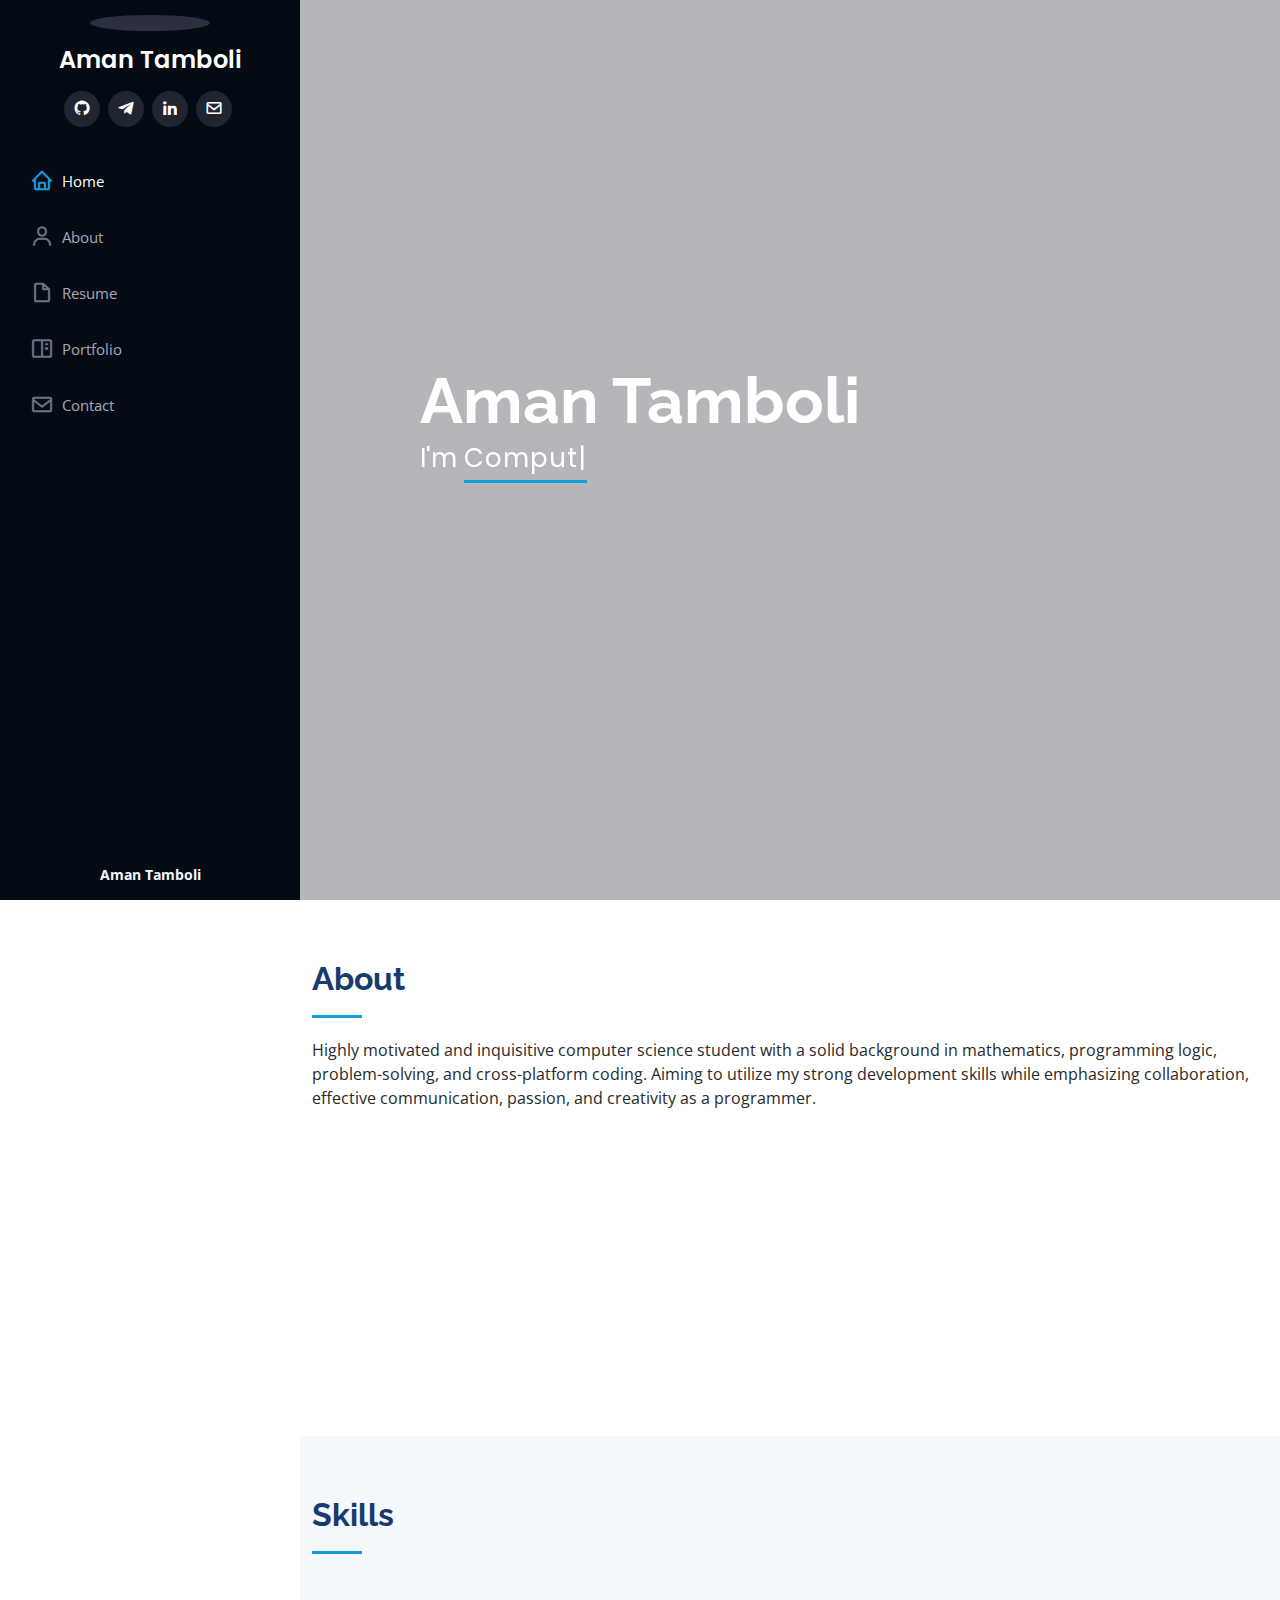
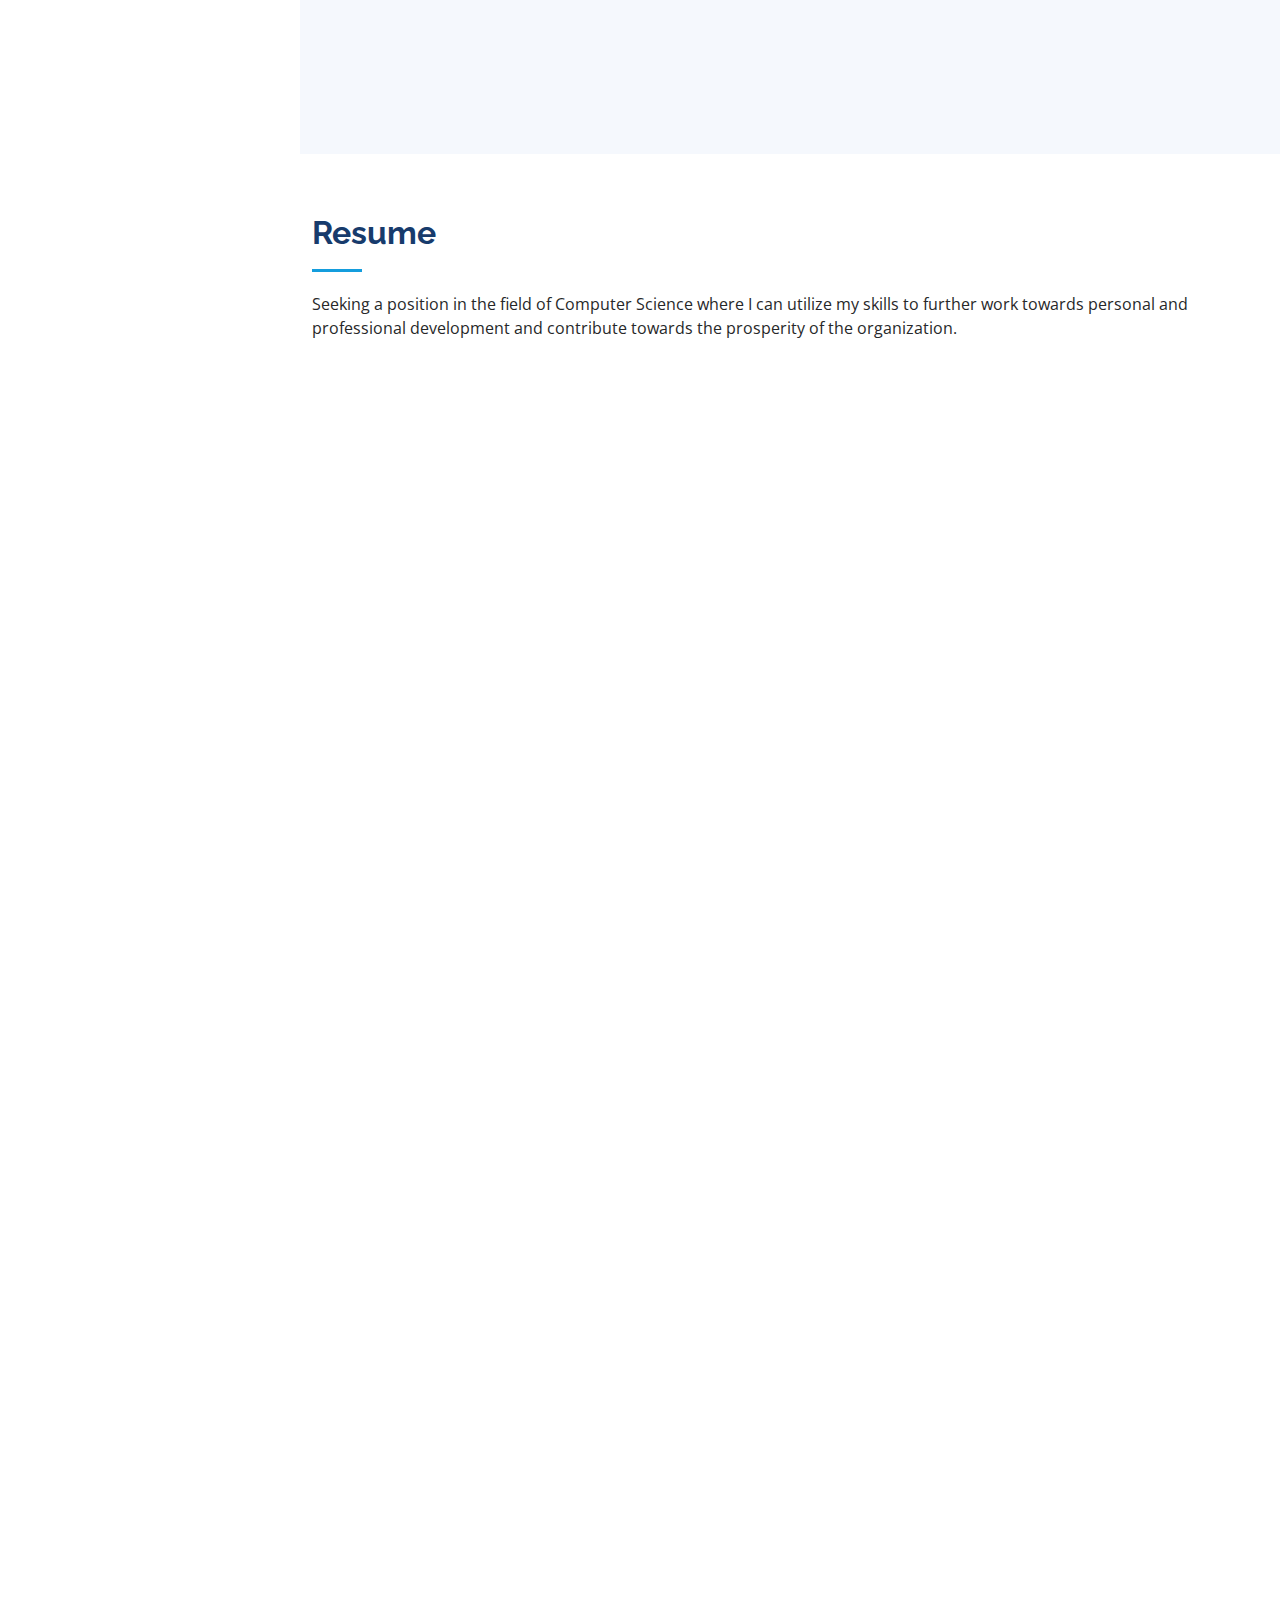
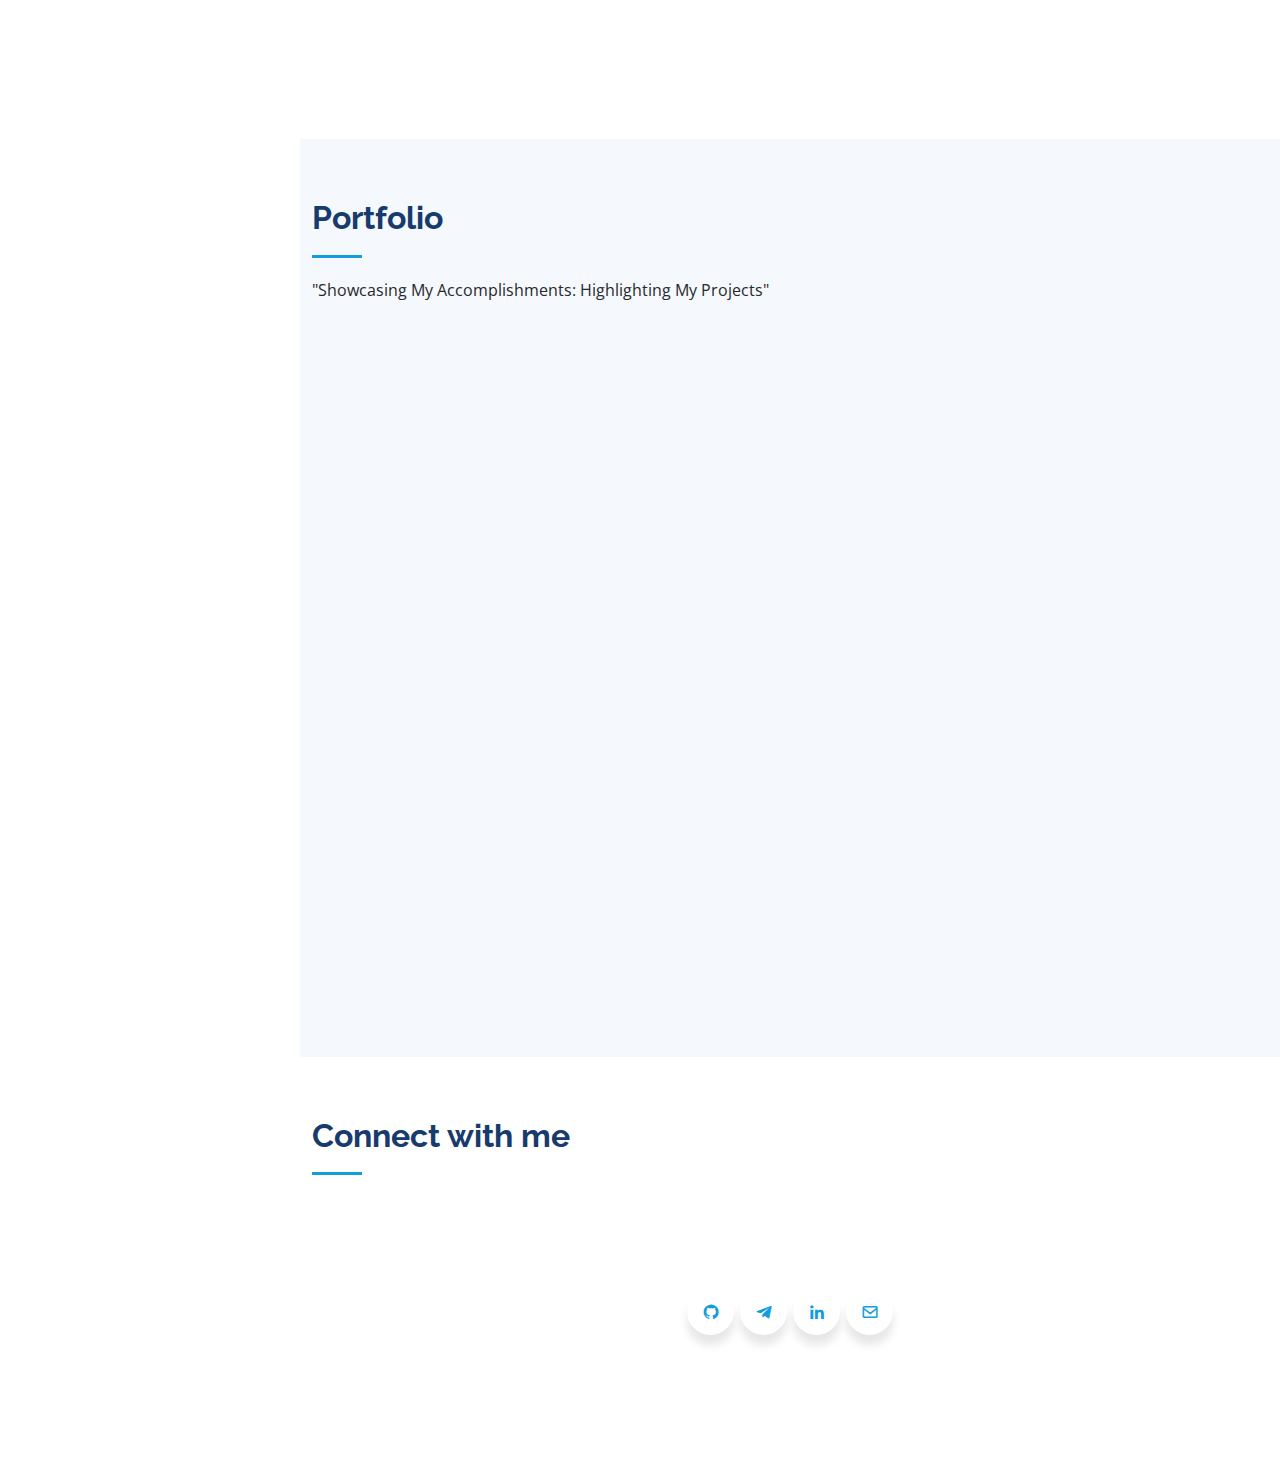
==== commit 40e84d38: "update" ====
--- a/index.html
+++ b/index.html
@@ -113,7 +113,7 @@
                   <li><i class="bi bi-chevron-right"></i> <strong></strong> <span>🤔: I’m looking for help with anything
                       I am currently working on! 😅</span></li>
                   <li><i class="bi bi-chevron-right"></i> <strong></strong> <span>✍ You can find my resume here <a
-                        href="https://drive.google.com/file/d/1RSyKnVNgx1D_3Hx6oKU5B5f_IW3lzpwm/view?usp=drive_link"
+                        href="https://drive.google.com/file/d/1b5SwSwFLAwrejVJDwO0Sna7sAI6ocitf/view?usp=drive_link"
                         target="_blank"> Resume</a></span></li>
                   <!-- <li><i class="bi bi-chevron-right"></i> <strong>City:</strong> <span></span></li> -->
                 </ul>
@@ -279,6 +279,7 @@
           </div>
           <div class="col-lg-6" data-aos="fade-up" data-aos-delay="100">
             <h3 class="resume-title">Projects</h3>
+            
             <div class="resume-item">
               <h4>Duplicate Question Detection</h4>
               <h5>2023</h5>
@@ -342,6 +343,16 @@
 
         <div class="row portfolio-container" data-aos="fade-up" data-aos-delay="100">
 
+          <div class="col-lg-4 col-md-6 portfolio-item filter-app">
+            <div class="portfolio-wrap">
+              <img src="assets/img/Devops.png" class="img-fluid" alt="img">
+              <div class="portfolio-links">
+
+                <a href="partials/devops.html" title="Click for More Details"><i class="bx bx-link"></i>Click here to
+                  see details</a>
+              </div>
+            </div>
+          </div>
           <div class="col-lg-4 col-md-6 portfolio-item filter-app">
             <div class="portfolio-wrap">
               <img src="assets/img/Duplicate Question Detection.png" class="img-fluid" alt="img">
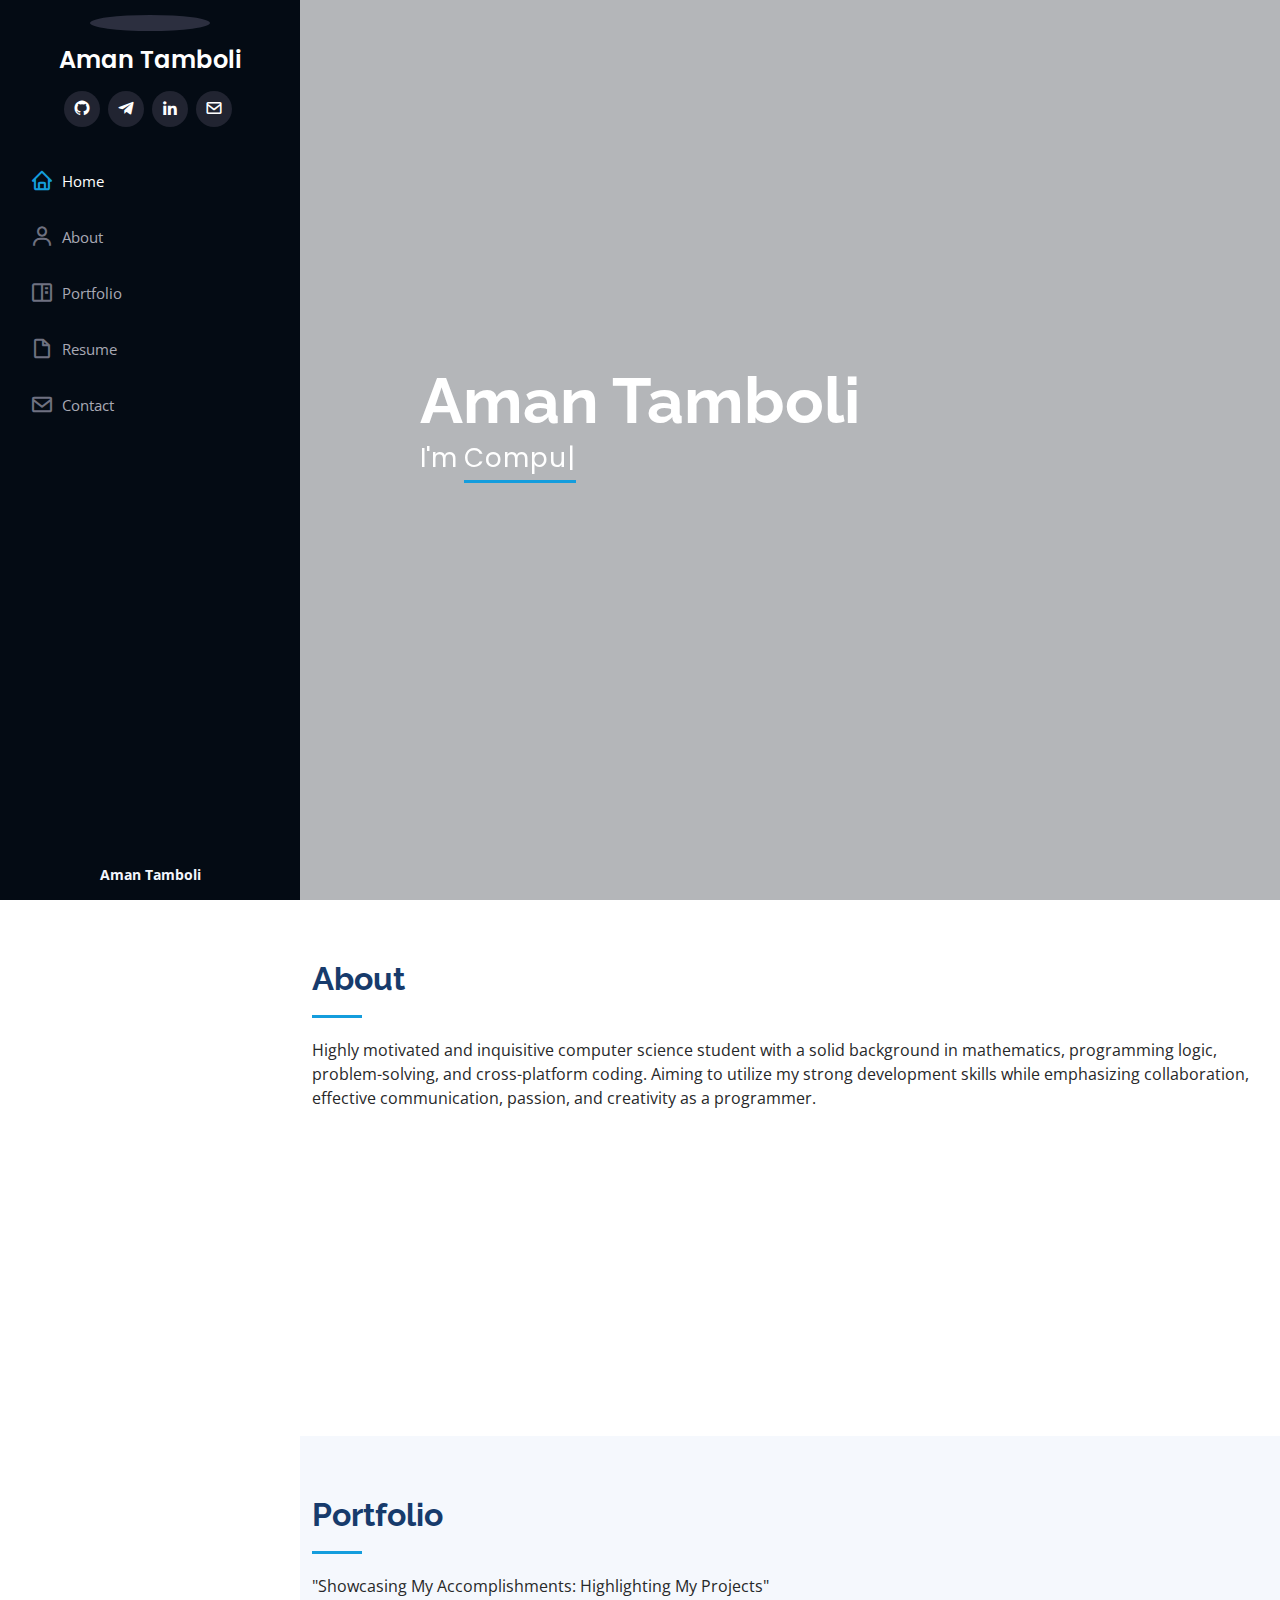
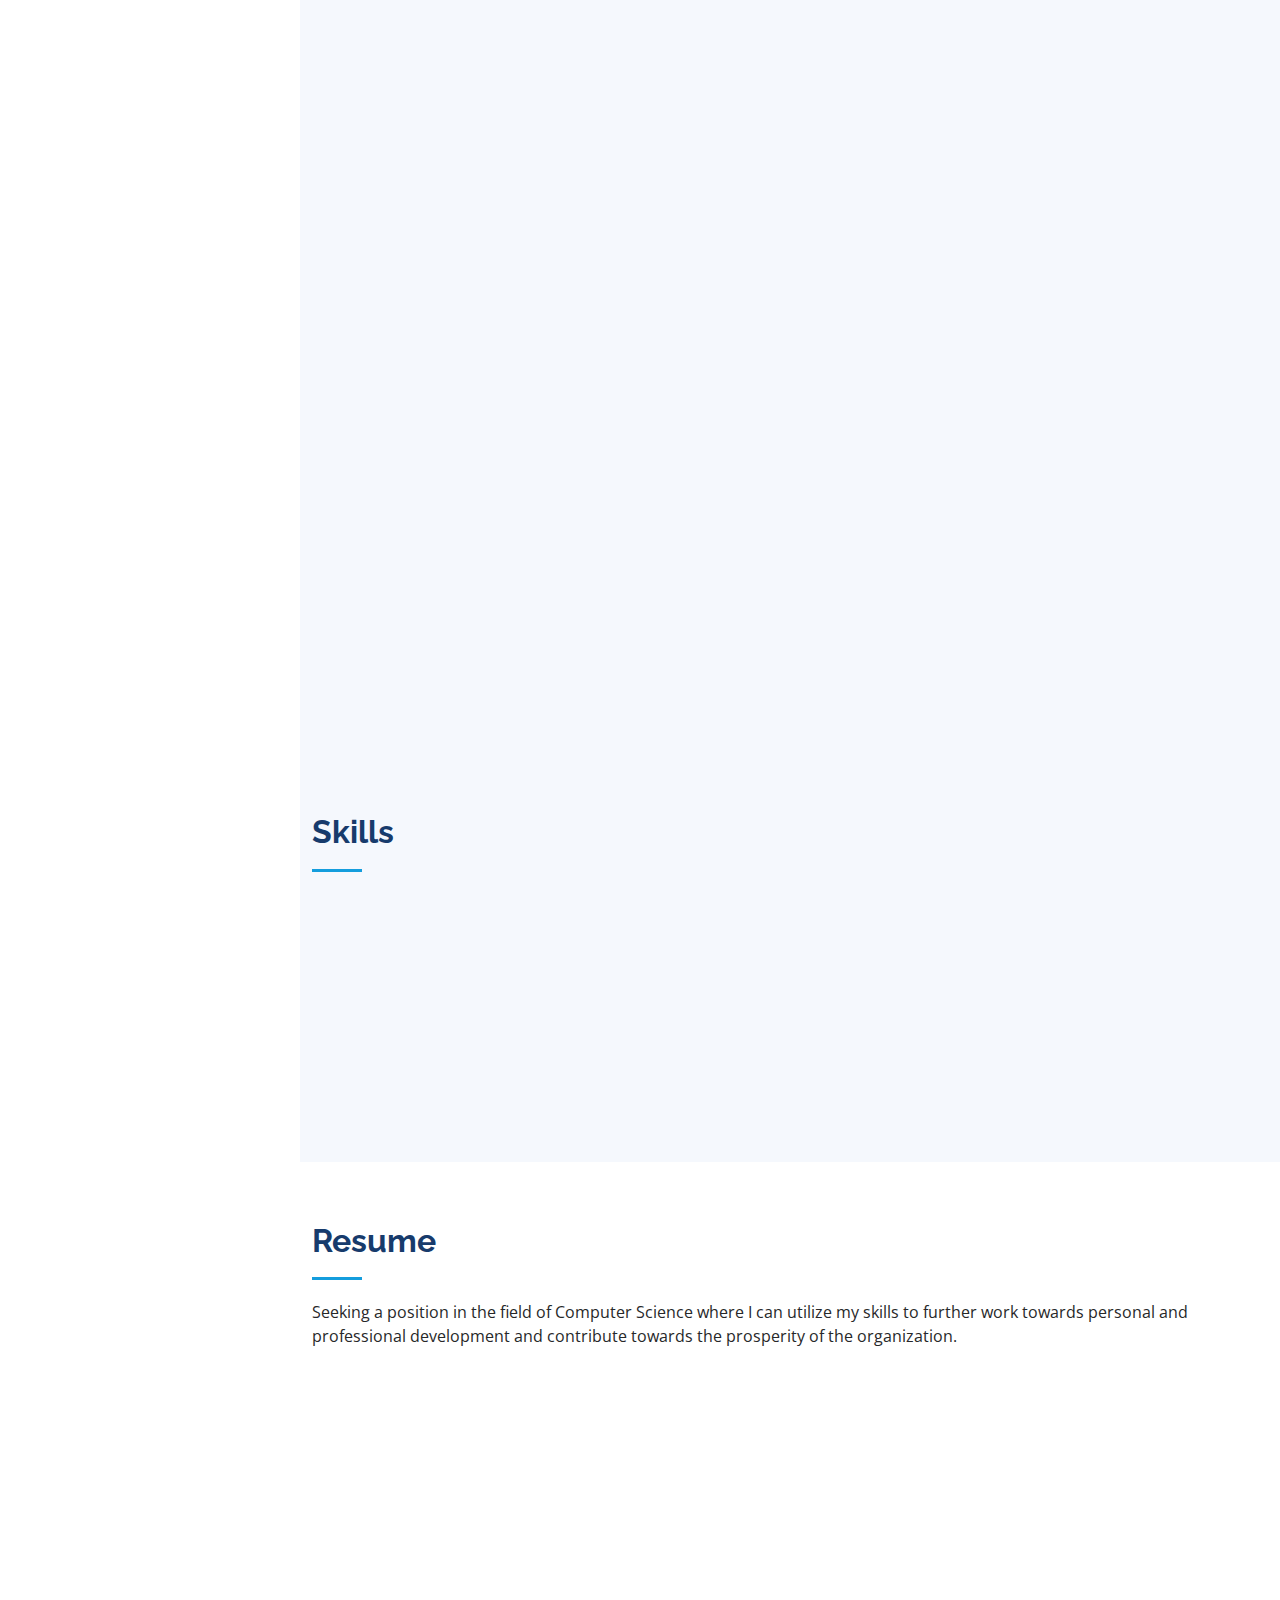
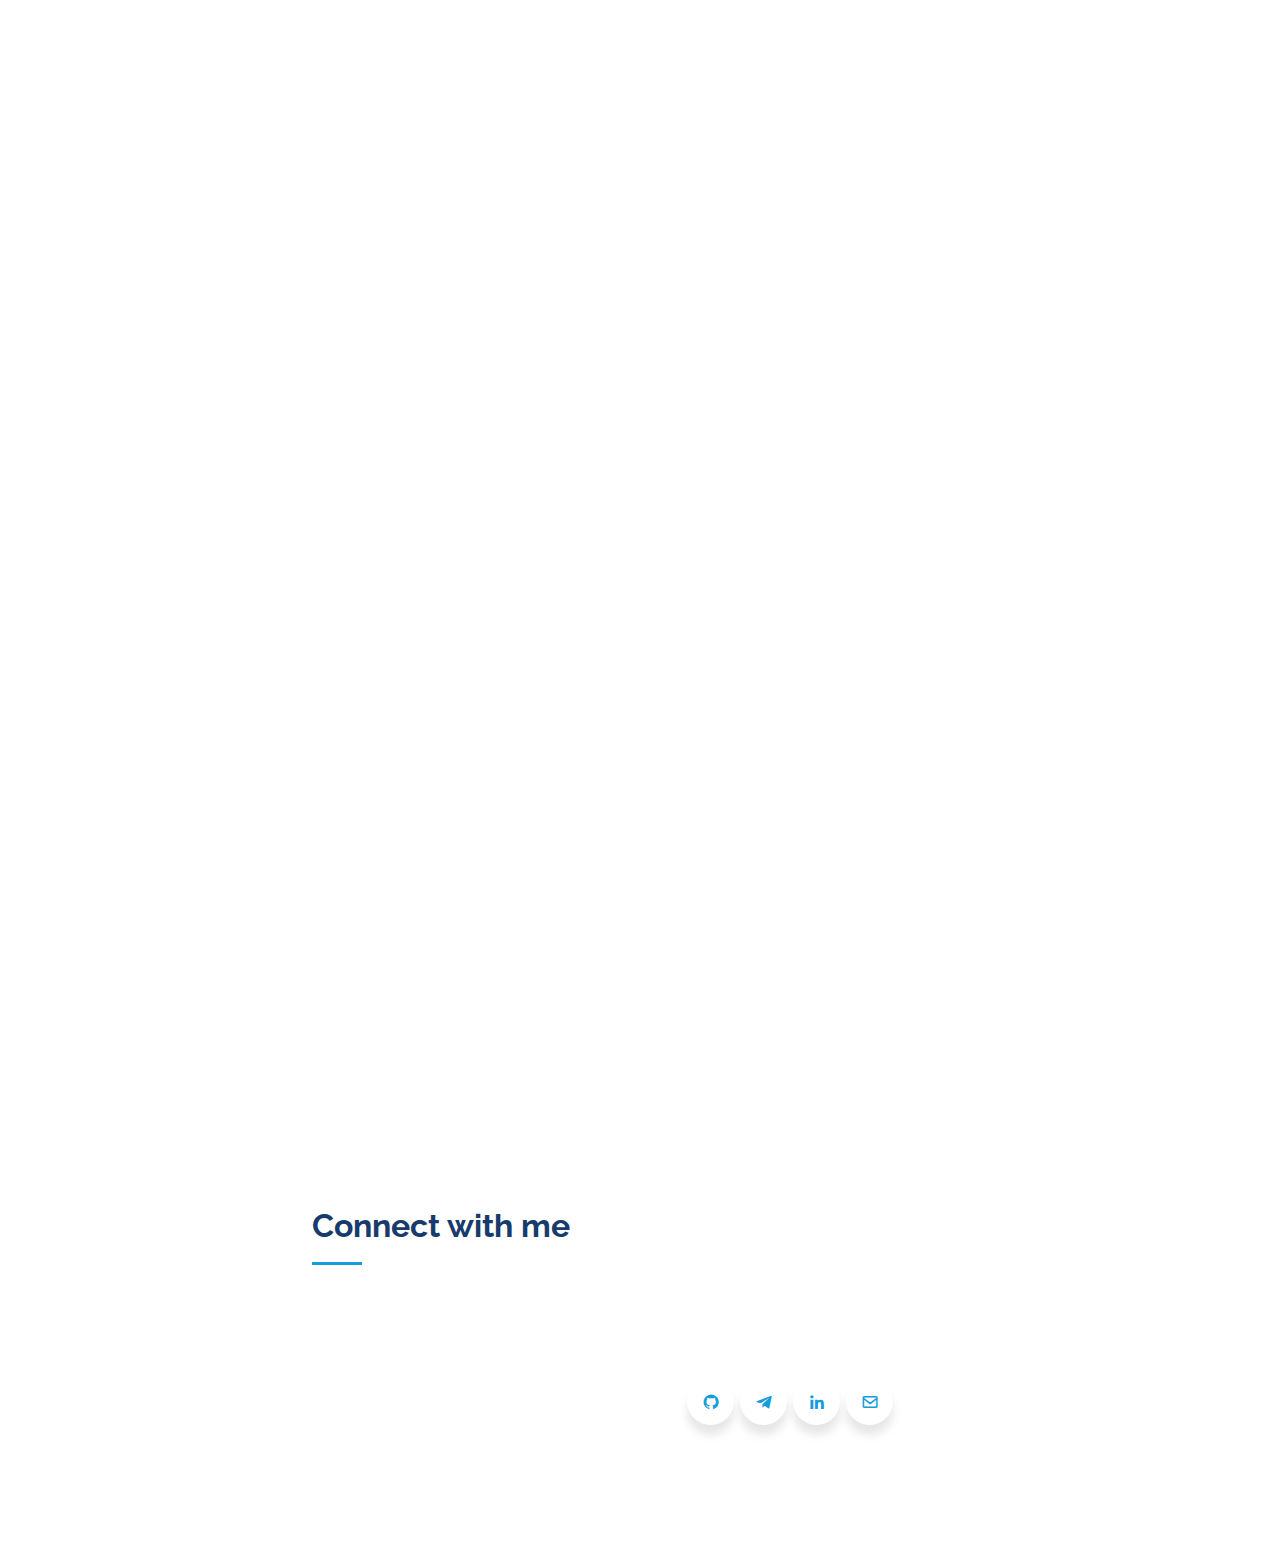
==== commit ac3e7503: "update" ====
--- a/index.html
+++ b/index.html
@@ -67,9 +67,10 @@
         <ul>
           <li><a href="#hero" class="nav-link scrollto active"><i class="bx bx-home"></i> <span>Home</span></a></li>
           <li><a href="#about" class="nav-link scrollto"><i class="bx bx-user"></i> <span>About</span></a></li>
+          <li><a href="#portfolio" class="nav-link scrollto"><i class="bx bx-book-content"></i>
+            <span>Portfolio</span></a></li>
           <li><a href="#resume" class="nav-link scrollto"><i class="bx bx-file-blank"></i> <span>Resume</span></a></li>
-          <li><a href="#portfolio" class="nav-link scrollto"><i class="bx bx-book-content"></i>
-              <span>Portfolio</span></a></li>
+          
           <li><a href="#contact" class="nav-link scrollto"><i class="bx bx-envelope"></i> <span>Contact</span></a></li>
         </ul>
       </nav><!-- .nav-menu -->
@@ -80,7 +81,7 @@
   <section id="hero" class="d-flex flex-column justify-content-center align-items-center">
     <div class="hero-container" data-aos="fade-in">
       <h1>Aman Tamboli</h1>
-      <p>I'm <span class="typed" data-typed-items="Computer Science Student"></span></p>
+      <p>I'm <span class="typed" data-typed-items="Computer Science Graduate"></span></p>
     </div>
   </section><!-- End Hero -->
 
@@ -113,7 +114,7 @@
                   <li><i class="bi bi-chevron-right"></i> <strong></strong> <span>🤔: I’m looking for help with anything
                       I am currently working on! 😅</span></li>
                   <li><i class="bi bi-chevron-right"></i> <strong></strong> <span>✍ You can find my resume here <a
-                        href="https://drive.google.com/file/d/1b5SwSwFLAwrejVJDwO0Sna7sAI6ocitf/view?usp=drive_link"
+                        href="https://drive.google.com/file/d/189fyIJVL4UzInK1_zu63NM0HBf7Vyvpe/view?usp=drive_link"
                         target="_blank"> Resume</a></span></li>
                   <!-- <li><i class="bi bi-chevron-right"></i> <strong>City:</strong> <span></span></li> -->
                 </ul>
@@ -125,7 +126,7 @@
                   <li><i class="bi bi-chevron-right"></i> <strong></strong> <span>⚡ Fun fact: Je connais un peu le
                       français.</span>
                   </li>
-                  <!-- <li><i class="bi bi-chevron-right"></i> <strong>Freelance:</strong> <span></span></li> -->
+                  <li><i class="bi bi-chevron-right"></i> <strong></strong> <span>A Polyglot</span></li>
                 </ul>
               </div>
             </div>
@@ -137,6 +138,78 @@
 
       </div>
     </section><!-- End About Section -->
+
+    <!-- ======= Portfolio Section ======= -->
+    <section id="portfolio" class="portfolio section-bg">
+      <div class="container">
+
+        <div class="section-title">
+          <h2>Portfolio</h2>
+          <p>"Showcasing My Accomplishments: Highlighting My Projects"</p>
+        </div>
+
+
+
+        <div class="row portfolio-container" data-aos="fade-up" data-aos-delay="100">
+
+          <div class="col-lg-4 col-md-6 portfolio-item filter-app">
+            <div class="portfolio-wrap">
+              <img src="assets/img/Devops.png" class="img-fluid" alt="img">
+              <div class="portfolio-links">
+
+                <a href="partials/devops.html" title="Click for More Details"><i class="bx bx-link"></i>Click here to
+                  see details</a>
+              </div>
+            </div>
+          </div>
+          <div class="col-lg-4 col-md-6 portfolio-item filter-app">
+            <div class="portfolio-wrap">
+              <img src="assets/img/Duplicate Question Detection.png" class="img-fluid" alt="img">
+              <div class="portfolio-links">
+
+                <a href="partials/question.html" title="Click for More Details"><i class="bx bx-link"></i>Click here to
+                  see details</a>
+              </div>
+            </div>
+          </div>
+
+          <div class="col-lg-4 col-md-6 portfolio-item filter-app">
+            <div class="portfolio-wrap">
+              <img src="assets/img/studyhubthubnail.png" class="img-fluid" alt="img">
+              <div class="portfolio-links">
+
+                <a href="partials/studyhub.html" title="Click for More Details"><i class="bx bx-link"></i>Click here to
+                  see details</a>
+              </div>
+            </div>
+          </div>
+
+          <div class="col-lg-4 col-md-6 portfolio-item filter-web">
+            <div class="portfolio-wrap">
+              <img src="assets/img/chatapp/chatapp portfolio thumbnail.png" class="img-fluid" alt="img">
+              <div class="portfolio-links">
+
+                <a href="partials/chatapp.html" title="Click for More Details"><i class="bx bx-link"></i>Click here to
+                  see details</a>
+              </div>
+            </div>
+          </div>
+
+          <div class="col-lg-4 col-md-6 portfolio-item filter-app">
+            <div class="portfolio-wrap">
+              <img src="assets/img/insurance/insurance portfolio thumbnail.png" class="img-fluid" alt="img">
+              <div class="portfolio-links">
+
+                <a href="partials/insurance.html" title="Click for More Details"><i class="bx bx-link">Click here to see
+                    details</i></a>
+              </div>
+            </div>
+          </div>
+
+        </div>
+
+      </div>
+    </section><!-- End Portfolio Section -->
 
 
 
@@ -150,6 +223,42 @@
         </div>
 
         <div class="row skills-content">
+          <div class="col-sm-3" data-aos="fade-up">
+
+            <div class="progress">
+              <span class="skill">Kubernetes </span>
+
+            </div>
+
+            <div class="progress">
+              <span class="skill">Docker </span>
+
+            </div>
+
+            <div class="progress">
+              <span class="skill">Terraform</span>
+
+            </div>
+
+          </div>
+          <div class="col-sm-3" data-aos="fade-up">
+
+            <div class="progress">
+              <span class="skill">Ansible </span>
+
+            </div>
+
+            <div class="progress">
+              <span class="skill">Jenkins </span>
+
+            </div>
+
+            <div class="progress">
+              <span class="skill">CI/CD</span>
+
+            </div>
+
+          </div>
           <div class="col-sm-3" data-aos="fade-up">
 
             <div class="progress">
@@ -279,7 +388,7 @@
           </div>
           <div class="col-lg-6" data-aos="fade-up" data-aos-delay="100">
             <h3 class="resume-title">Projects</h3>
-            
+
             <div class="resume-item">
               <h4>Duplicate Question Detection</h4>
               <h5>2023</h5>
@@ -329,83 +438,6 @@
 
       </div>
     </section><!-- End Resume Section -->
-
-    <!-- ======= Portfolio Section ======= -->
-    <section id="portfolio" class="portfolio section-bg">
-      <div class="container">
-
-        <div class="section-title">
-          <h2>Portfolio</h2>
-          <p>"Showcasing My Accomplishments: Highlighting My Projects"</p>
-        </div>
-
-
-
-        <div class="row portfolio-container" data-aos="fade-up" data-aos-delay="100">
-
-          <div class="col-lg-4 col-md-6 portfolio-item filter-app">
-            <div class="portfolio-wrap">
-              <img src="assets/img/Devops.png" class="img-fluid" alt="img">
-              <div class="portfolio-links">
-
-                <a href="partials/devops.html" title="Click for More Details"><i class="bx bx-link"></i>Click here to
-                  see details</a>
-              </div>
-            </div>
-          </div>
-          <div class="col-lg-4 col-md-6 portfolio-item filter-app">
-            <div class="portfolio-wrap">
-              <img src="assets/img/Duplicate Question Detection.png" class="img-fluid" alt="img">
-              <div class="portfolio-links">
-
-                <a href="partials/question.html" title="Click for More Details"><i class="bx bx-link"></i>Click here to
-                  see details</a>
-              </div>
-            </div>
-          </div>
-
-          <div class="col-lg-4 col-md-6 portfolio-item filter-app">
-            <div class="portfolio-wrap">
-              <img src="assets/img/studyhubthubnail.png" class="img-fluid" alt="img">
-              <div class="portfolio-links">
-
-                <a href="partials/studyhub.html" title="Click for More Details"><i class="bx bx-link"></i>Click here to
-                  see details</a>
-              </div>
-            </div>
-          </div>
-
-          <div class="col-lg-4 col-md-6 portfolio-item filter-web">
-            <div class="portfolio-wrap">
-              <img src="assets/img/chatapp/chatapp portfolio thumbnail.png" class="img-fluid" alt="img">
-              <div class="portfolio-links">
-
-                <a href="partials/chatapp.html" title="Click for More Details"><i class="bx bx-link"></i>Click here to
-                  see details</a>
-              </div>
-            </div>
-          </div>
-
-          <div class="col-lg-4 col-md-6 portfolio-item filter-app">
-            <div class="portfolio-wrap">
-              <img src="assets/img/insurance/insurance portfolio thumbnail.png" class="img-fluid" alt="img">
-              <div class="portfolio-links">
-
-                <a href="partials/insurance.html" title="Click for More Details"><i class="bx bx-link">Click here to see
-                    details</i></a>
-              </div>
-            </div>
-          </div>
-
-
-
-
-
-
-        </div>
-
-      </div>
-    </section><!-- End Portfolio Section -->
 
 
 
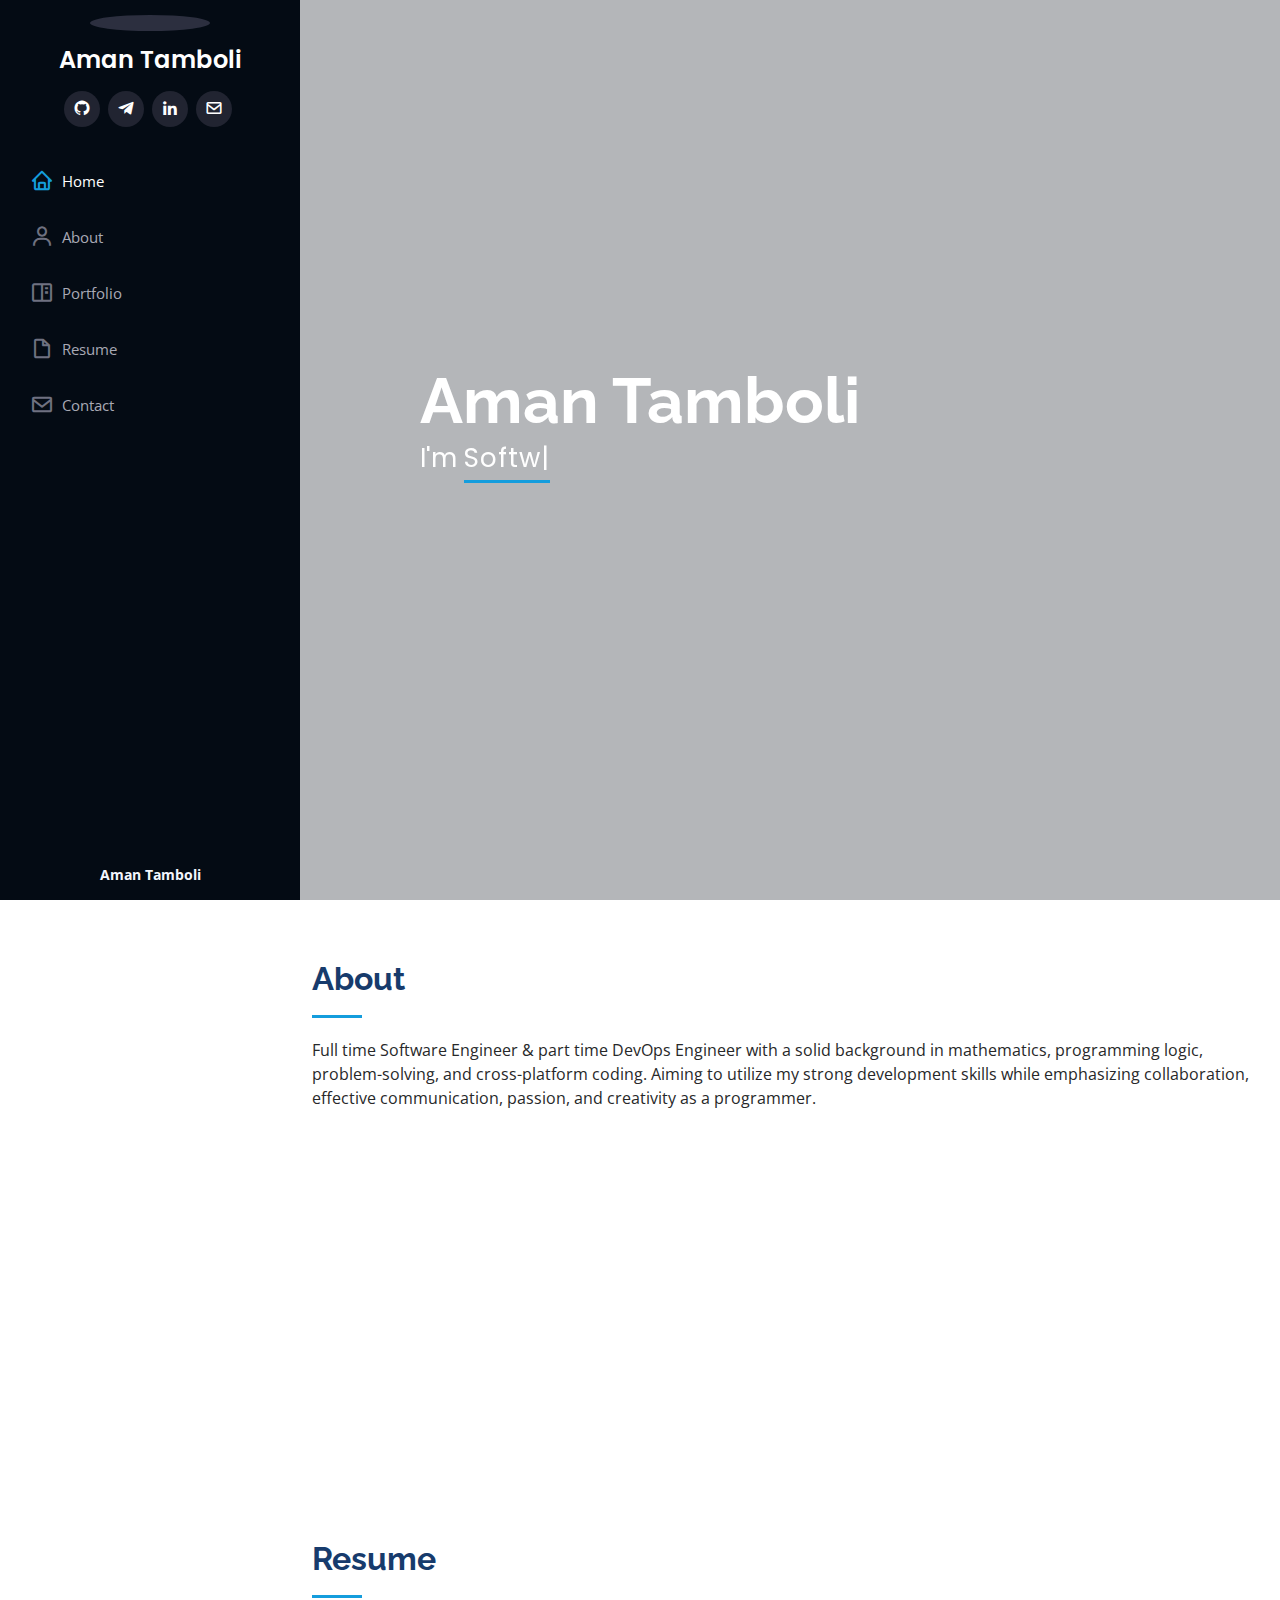
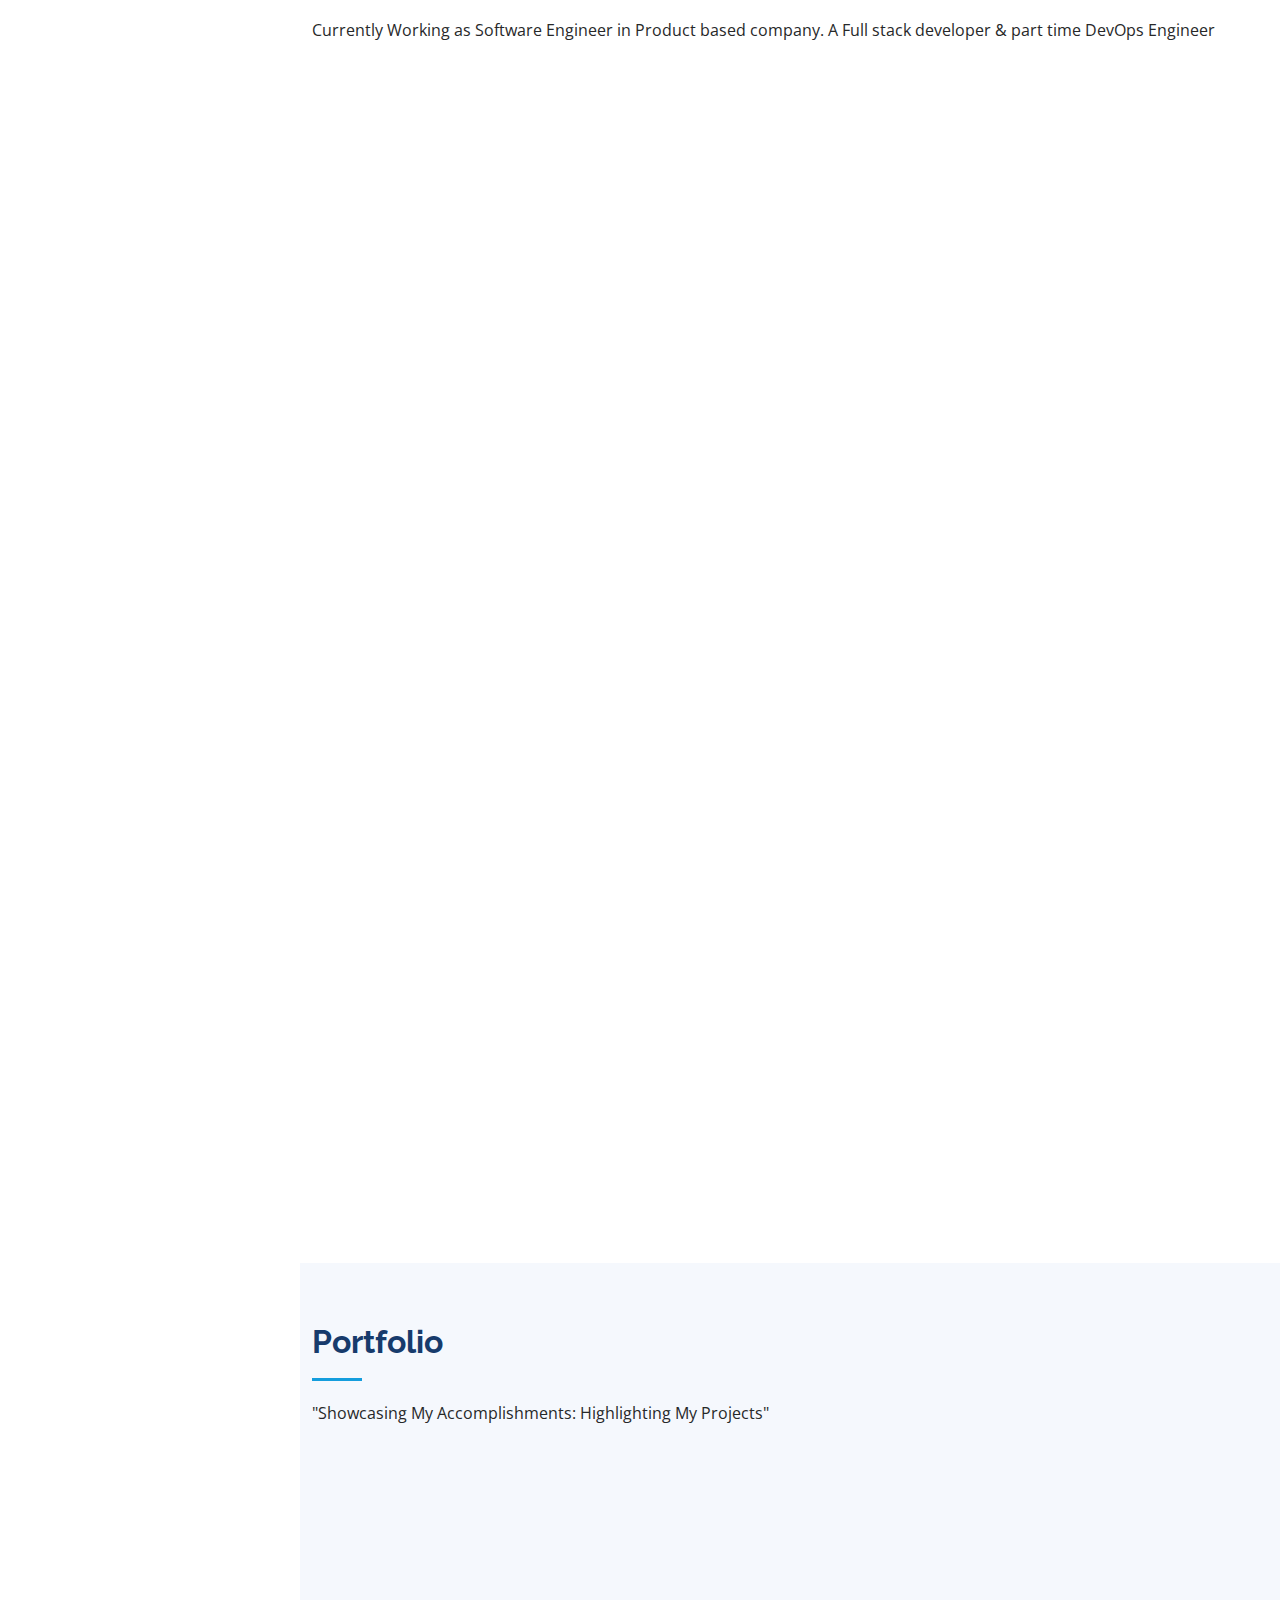
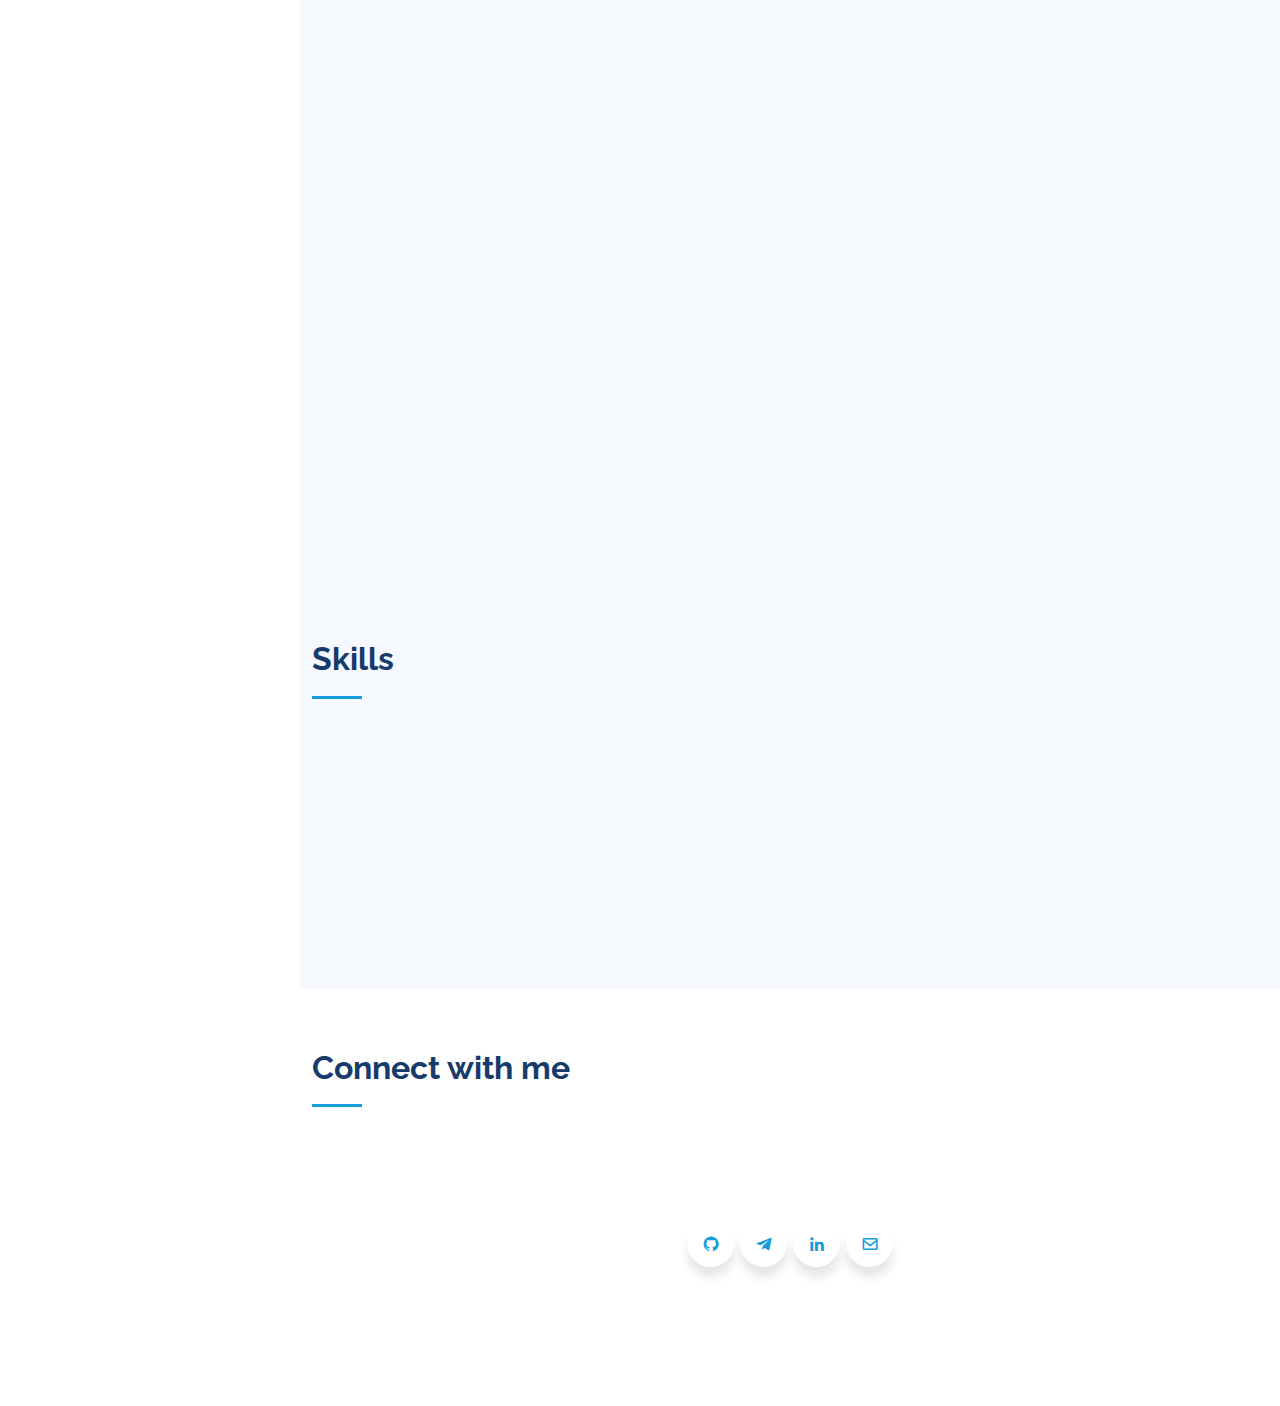
==== commit b3396836: "update" ====
--- a/index.html
+++ b/index.html
@@ -81,7 +81,7 @@
   <section id="hero" class="d-flex flex-column justify-content-center align-items-center">
     <div class="hero-container" data-aos="fade-in">
       <h1>Aman Tamboli</h1>
-      <p>I'm <span class="typed" data-typed-items="Computer Science Graduate"></span></p>
+      <p>I'm <span class="typed" data-typed-items="Software Engineer From Pune"></span></p>
     </div>
   </section><!-- End Hero -->
 
@@ -93,7 +93,7 @@
 
         <div class="section-title">
           <h2>About</h2>
-          <p>Highly motivated and inquisitive computer science student with a solid background in mathematics,
+          <p>Full time Software Engineer & part time DevOps Engineer with a solid background in mathematics,
             programming logic, problem-solving, and cross-platform coding. Aiming to utilize my strong development
             skills while emphasizing collaboration, effective communication, passion, and creativity as a programmer.
           </p>
@@ -102,19 +102,20 @@
         <div class="row">
 
           <div class="col-lg pt-4 pt-lg-0 content" data-aos="fade">
-            <h3>Computer Science Graduate.</h3>
+            <h3>Software Engineer.</h3>
             <p class="fst-italic">
               Master's Degree in Computer Science.
             </p>
             <div class="row">
               <div class="col-lg-6">
                 <ul>
+                  <li><i class="bi bi-chevron-right"></i> <strong></strong> <span>👨‍💻 Software Engineer in Product Based Company.</span></li>
                   <li><i class="bi bi-chevron-right"></i> <strong></strong> <span>🌱 I’m currently learning everything
                       🤣</span></li>
                   <li><i class="bi bi-chevron-right"></i> <strong></strong> <span>🤔: I’m looking for help with anything
                       I am currently working on! 😅</span></li>
                   <li><i class="bi bi-chevron-right"></i> <strong></strong> <span>✍ You can find my resume here <a
-                        href="https://drive.google.com/file/d/189fyIJVL4UzInK1_zu63NM0HBf7Vyvpe/view?usp=drive_link"
+                        href="https://drive.google.com/file/d/1iRL3CauuqtVe4VCQBKQtDBa0ZDWUMjoo/view?usp=drive_link"
                         target="_blank"> Resume</a></span></li>
                   <!-- <li><i class="bi bi-chevron-right"></i> <strong>City:</strong> <span></span></li> -->
                 </ul>
@@ -139,6 +140,93 @@
       </div>
     </section><!-- End About Section -->
 
+        <!-- ======= Resume Section ======= -->
+        <section id="resume" class="resume">
+          <div class="container">
+    
+            <div class="section-title">
+              <h2>Resume</h2>
+              <p>Currently Working as Software Engineer in Product based company. A Full stack developer & part time DevOps Engineer </p>
+            </div>
+    
+            <div class="row">
+              <div class="col-lg-6" data-aos="fade-up">
+                <h3 class="resume-title">Summary</h3>
+                <div class="resume-item pb-0">
+                  <h4>Aman Tamboli</h4>
+                  <p><em>Full time Software Engineer & part time DevOps Engineer with a solid background in mathematics,
+                      programming logic, problem-solving, and cross-platform coding. Aiming to utilize my strong development
+                      skills while emphasizing collaboration, effective communication, passion, and creativity as a
+                      programmer.</em></p>
+                  <ul>
+                    <li>Pune, Mahatrastra, India</li>
+                    <li><a href="https://github.com/amantamboli">GitHub</a></li>
+                    <li><a href="mailto: amanullatamboli7781@gmail.com">Email Me</a></li>
+                  </ul>
+                </div>
+    
+                <h3 class="resume-title">Education</h3>
+                <div class="resume-item">
+                  <h4>MSc (Computer Science)</h4>
+                  <h5>2021 - 2023</h5>
+                  <p><em>Fergusson College, Pune</em></p>
+                  <p></p>
+                </div>
+                <div class="resume-item">
+                  <h4>BSc (Computer Science)</h4>
+                  <h5>2018 - 2021</h5>
+                  <p><em>Pune University</em></p>
+                  <p></p>
+                </div>
+                <div class="resume-item">
+                  <h4>HSC (XII<sup>th</sup>)</h4>
+                  <h5>2017 - 2018</h5>
+                  <p><em>Mahatrastra State Board</em></p>
+                  <p></p>
+                </div>
+              </div>
+              <div class="col-lg-6" data-aos="fade-up" data-aos-delay="100">
+                <h3 class="resume-title">Experience</h3>
+    
+                <div class="resume-item">
+                  <h4>Rubiscape</h4>
+                  <h5>March 2024 - Present</h5>
+                  <p>Software Engineer</p>
+                  <!-- <p><em><a href="https://github.com/amantamboli/duplicate_questions_detection">See Source Code</a></em></p> -->
+                  
+                  <ul>
+                    <li>Developing and enhancing data science product, adding 10+ new features and improving functionality using the latest tools and technologies.</li>
+                    <li>Deploying and optimizing applications on servers, managing CI/CD pipelines, automating processes and monitoring performance to ensure 99%+ uptime. </li>
+    
+                    <li> Delivered and deployed 5+ tailored software solutions across multiple projects, meeting specific client requirements.</li>
+                  </ul>
+                </div>
+                <div class="resume-item">
+                  <h4>Cloudmantra</h4>
+                  <h5>October 2023 - December 2023</h5>
+                  <p>DevOps Intern </p>
+                  <ul>
+    
+                    <li>Managed deployment and maintained 8+ servers, minimized deployment time by 30% through optimized CI/CD automation, which resulted in smoother and more reliable software releases</li>
+                    <li>Designed and implemented one click automated infrastructure using Ansible and Terraform.</li>
+                    <li> Troubleshot and resolved 85% of critical deployment issues, improving system uptime by 20%.</li>
+                  </ul>
+                </div>
+                <div class="resume-item">
+                  <h4>Max Secure Software </h4>
+                  <h5>March 2023 - May 2023</h5>
+                  <p>Software Developer Intern </p>
+                  <ul>
+                    <li>Engineered and optimized tools based on the malware team’s requirements to generate antivirus signatures, improving the efficiency and functionality of existing tools.</li>
+                    <li>Resolved over 20 bugs and introduced 3 features, resulting in a 15% improvement in antivirus signature generation, increasing efficiency. </li>
+                  </ul>
+                </div>
+              </div>
+            </div>
+    
+          </div>
+        </section><!-- End Resume Section -->
+
     <!-- ======= Portfolio Section ======= -->
     <section id="portfolio" class="portfolio section-bg">
       <div class="container">
@@ -338,106 +426,7 @@
       </div>
     </section><!-- End Skills Section -->
 
-    <!-- ======= Resume Section ======= -->
-    <section id="resume" class="resume">
-      <div class="container">
-
-        <div class="section-title">
-          <h2>Resume</h2>
-          <p>Seeking a position in the field of Computer Science
-            where I can utilize my skills to further work towards
-            personal and professional development and contribute
-            towards the prosperity of the organization.</p>
-        </div>
-
-        <div class="row">
-          <div class="col-lg-6" data-aos="fade-up">
-            <h3 class="resume-title">Summary</h3>
-            <div class="resume-item pb-0">
-              <h4>Aman Tamboli</h4>
-              <p><em>Highly motivated and inquisitive computer science student with a solid background in mathematics,
-                  programming logic, problem-solving, and cross-platform coding. Aiming to utilize my strong development
-                  skills while emphasizing collaboration, effective communication, passion, and creativity as a
-                  programmer.</em></p>
-              <ul>
-                <li>Pune, Mahatrastra, India</li>
-                <li><a href="https://github.com/amantamboli">GitHub</a></li>
-                <li><a href="mailto: amanullatamboli7781@gmail.com">Email Me</a></li>
-              </ul>
-            </div>
-
-            <h3 class="resume-title">Education</h3>
-            <div class="resume-item">
-              <h4>MSc (Computer Science)</h4>
-              <h5>2021 - 2023</h5>
-              <p><em>Fergusson College, Pune</em></p>
-              <p></p>
-            </div>
-            <div class="resume-item">
-              <h4>BSc (Computer Science)</h4>
-              <h5>2018 - 2021</h5>
-              <p><em>Pune University</em></p>
-              <p></p>
-            </div>
-            <div class="resume-item">
-              <h4>HSC (XII<sup>th</sup>)</h4>
-              <h5>2017 - 2018</h5>
-              <p><em>Mahatrastra State Board</em></p>
-              <p></p>
-            </div>
-          </div>
-          <div class="col-lg-6" data-aos="fade-up" data-aos-delay="100">
-            <h3 class="resume-title">Projects</h3>
-
-            <div class="resume-item">
-              <h4>Duplicate Question Detection</h4>
-              <h5>2023</h5>
-              <p><em><a href="https://github.com/amantamboli/duplicate_questions_detection">See Source Code</a></em></p>
-              <p><em><a href="partials/question.html">Visit Website</a></em></p>
-              <ul>
-                <li>In this project, our focus was on identifying duplicate questions. By leveraging machine learning
-                  techniques and Quora's question pair dataset, we developed models to classify questions as duplicate
-                  or non-duplicate.</li>
-                <li>Our goal was to enhance the user experience by improving content quality and quantity through
-                  effective duplicate question detection. </li>
-
-                <li> python, Jupyter Notebook, Streamlit</li>
-              </ul>
-            </div>
-            <div class="resume-item">
-              <h4>StudyHub</h4>
-              <h5>2023</h5>
-              <p><em><a href="https://github.com/amantamboli/studyhub">See Source Code</a></em></p>
-              <p><em><a href="partials/studyhub.html">Visit Website</a></em></p>
-              <ul>
-
-                <li>StudyHub is a web application that streamlines academic management for students. With features like
-                  task organization, homework management, note-taking, book search, and more, StudyHub saves time and
-                  simplifies student life.</li>
-                <li>Accessible 24/7 on mobile phones and laptops, StudyHub aims to enhance productivity and provide
-                  students with a centralized platform for academic success.</li>
-                <li> python, Django, JavaScript, SQlite, HTML, CSS,</li>
-              </ul>
-            </div>
-            <div class="resume-item">
-              <h4>StudiTalk</h4>
-              <h5>2022</h5>
-              <p><em><a href="https://github.com/amantamboli/studitalk">See source code</a></em></p>
-              <p><em><a href="partials/chatapp.html">Visit Website</a></em></p>
-              <ul>
-                <li>Our chat application connects students with shared interests, enabling them to interact, seek help,
-                  and build a supportive community.</li>
-                <li>By specifying preferences and creating an account, students can engage in meaningful conversations,
-                  fostering knowledge-sharing and learning. </li>
-
-                <li>JavaScript, PHP, MySql, HTML, CSS</li>
-              </ul>
-            </div>
-          </div>
-        </div>
-
-      </div>
-    </section><!-- End Resume Section -->
+
 
 
 
